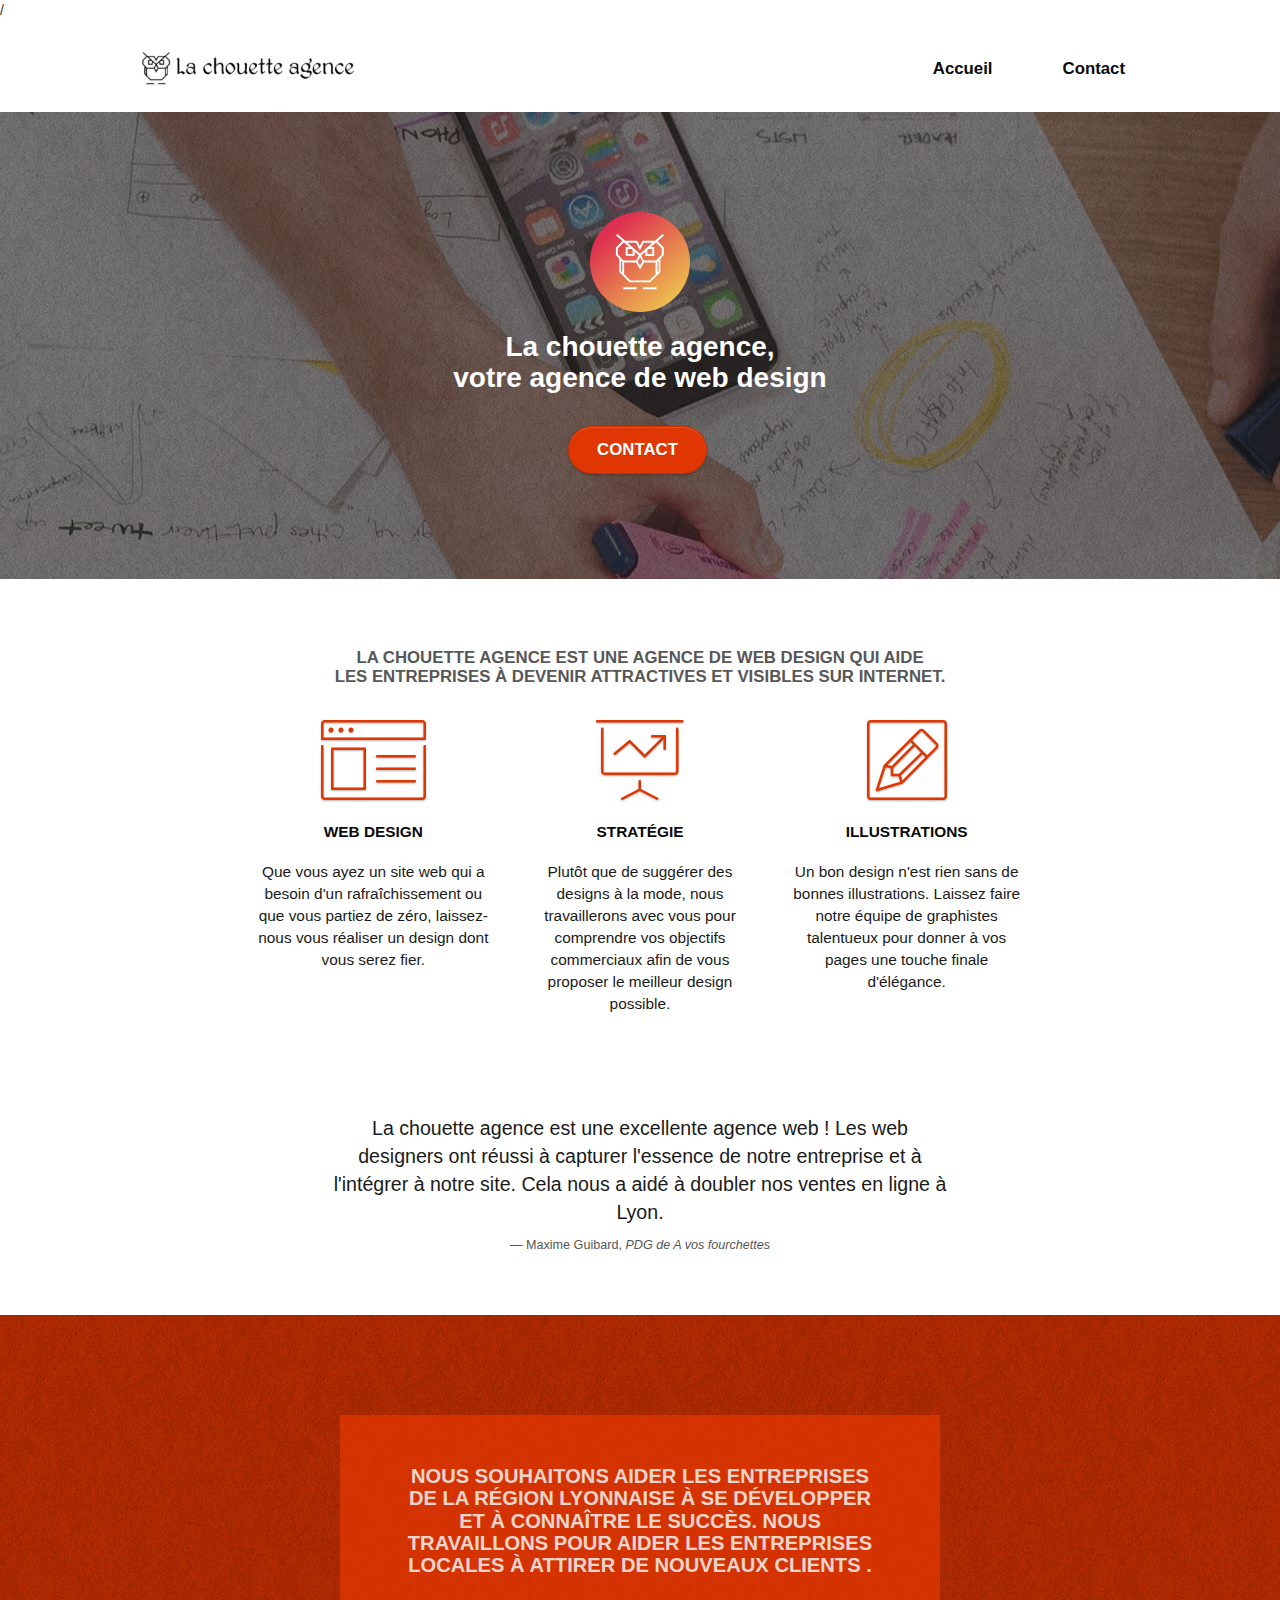
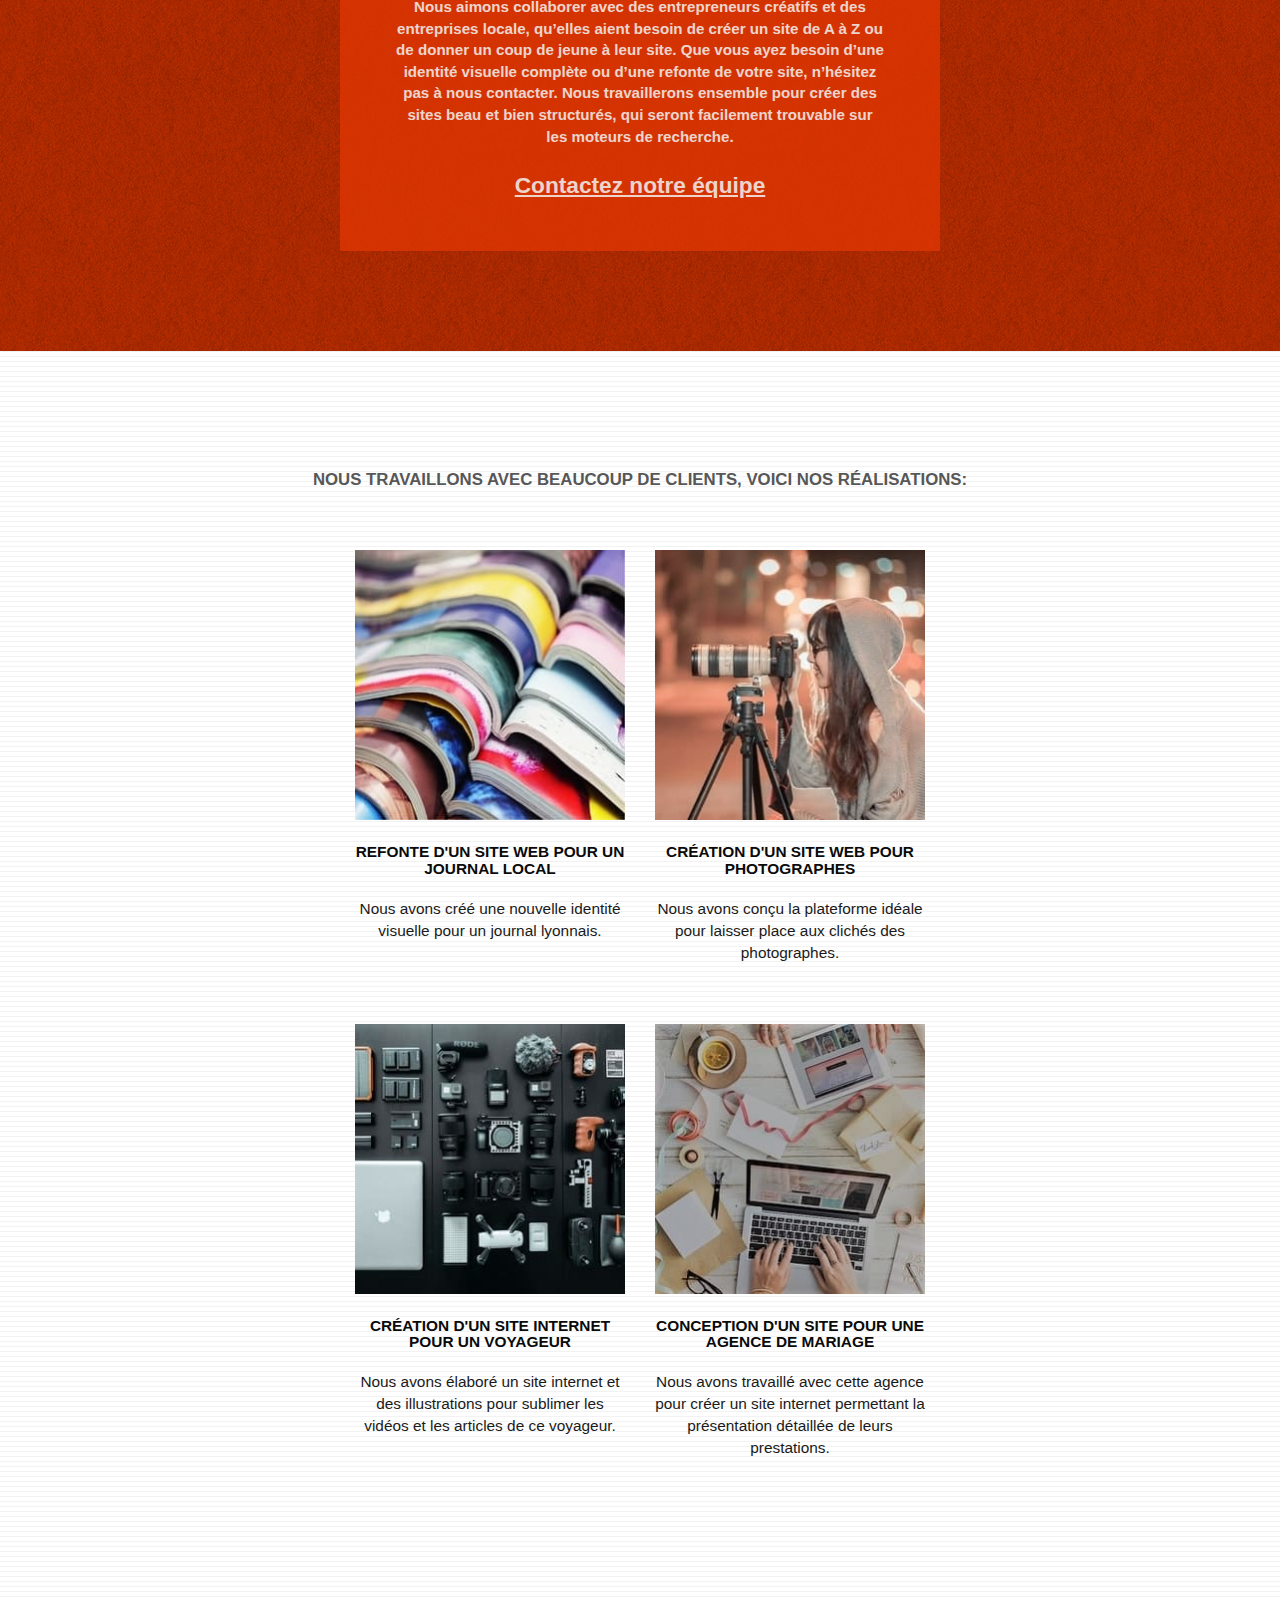
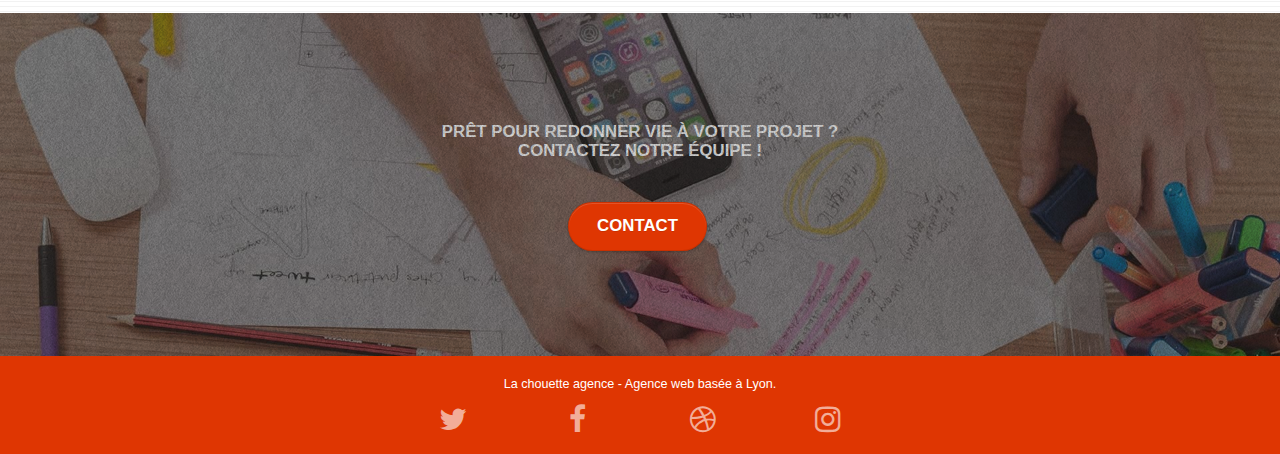
==== index.html @ e38c78f2 "modif libs js jquery + bootstrap" ====
<!doctype html>
<html lang="fr">

<head>
	<meta charset="utf-8">
	<meta name="description"
		content="La chouette agence est une grande agence de web design basée à Lyon qui aide les entreprises à devenir attractives et visibles sur Internet">
	<meta name="robots" content="index,follow">
	<meta name="viewport" content="width=device-width, initial-scale=1.0, viewport-fit=cover">
	<link rel="shortcut icon" type="image/png" href="favicon.jpg">

	<!--<link rel="stylesheet" href="https://cdnjs.cloudflare.com/ajax/libs/twitter-bootstrap/3.3.5/css/bootstrap.css" integrity="sha512-++bHK0UNrNHW3LVNLzgTm2G7uOH6Kd+Ved0sskOL0+TY7pr5AcWQgR19kdjAhyyiQRDjFwXubDGqTvjnS09HNA==" crossorigin="anonymous"/> -->
	<link rel="stylesheet" href="css/bootstrap.min.css">
	<link rel="stylesheet" type="text/css" href="style.css">
	<!--<link rel="preload" href="https://cdnjs.cloudflare.com/ajax/libs/font-awesome/4.7.0/css/font-awesome.min.css" integrity="sha512-SfTiTlX6kk+qitfevl/7LibUOeJWlt9rbyDn92a1DqWOw9vWG2MFoays0sgObmWazO5BQPiFucnnEAjpAB+/Sw==" crossorigin="anonymous" as="style" />-->
	<link rel="stylesheet" type="text/css" href="./css/font-awesome.css">
	<link rel="stylesheet" type="text/css" href="./css/et-line.mini.css">

	<script src="https://cdnjs.cloudflare.com/ajax/libs/jquery/3.5.0/jquery.min.js"
		integrity="sha512-k2WPPrSgRFI6cTaHHhJdc8kAXaRM4JBFEDo1pPGGlYiOyv4vnA0Pp0G5XMYYxgAPmtmv/IIaQA6n5fLAyJaFMA=="
		crossorigin="anonymous"></script>
	<!--<script src="https://cdnjs.cloudflare.com/ajax/libs/jquery/2.1.0/jquery.min.js" integrity="sha512-qp27nuUylUgwBZJHsmm3W7klwuM5gke4prTvPok3X5zi50y3Mo8cgpeXegWWrdfuXyF2UdLWK/WCb5Mv7CKHcA==" crossorigin="anonymous"></script> -->
	<script src="https://cdnjs.cloudflare.com/ajax/libs/twitter-bootstrap/4.4.1/js/bootstrap.min.js"
		integrity="sha512-jCaU0Dp3IbMDlZ6f6dSEQSnOrSsugG6F6YigRWnagi7HoOLshF1kwxLT4+xCZRgQsTNqpUKj6WmWOxsu9l3URA=="
		crossorigin="anonymous"></script>
	<!--<script src="https://cdnjs.cloudflare.com/ajax/libs/twitter-bootstrap/3.3.5/js/bootstrap.min.js" integrity="sha512-K1qjQ+NcF2TYO/eI3M6v8EiNYZfA95pQumfvcVrTHtwQVDG+aHRqLi/ETn2uB+1JqwYqVG3LIvdm9lj6imS/pQ==" crossorigin="anonymous"></script> -->
	<script src="./js/blocs.js"></script>
	<script src="./js/jquery.touchSwipe.js" defer></script>

	<title>La Chouette Agence | Agence de Webdesign Lyonnaise</title>

	<meta property="og:title" content="La Chouette Agence | Agence de Web Design Lyonnaise" />
	<meta property="og:description"
		content="La chouette agence est une grande agence de web design basée à Lyon qui aide les entreprises à devenir attractives et visibles sur Internet" />

	<meta name="twitter:card" content="summary" />
	<meta name="twitter:site" content="@la_chouette_agence" />
	<meta name="twitter:title" content="La Chouette Agence | Agence de Web Design Lyonnaise">/
	<meta property="twitter:description"
		content="La chouette agence est une grande agence de web design basée à Lyon qui aide les entreprises à devenir attractives et visibles sur Internet" />



	<!-- Analytics -->

	<!-- Analytics END -->

</head>

<body>
	<!-- Principal conteneur -->
	<div class="page-container">

		<!-- bloc-0 -->
		<header class="bloc bgc-white l-bloc " id="bloc-0">
			<div class="container bloc-sm">

				<nav class="navbar row">
					<div class="navbar-header">
						<a class="navbar-brand" href="index.html"><img src="img/la-chouette-agence.png"
								alt="logo noir et blanc de la chouette agence." height="40" /></a>
						<button id="nav-toggle" type="button" class="ui-navbar-toggle navbar-toggle"
							data-toggle="collapse" data-target=".navbar-1">
							<span class="sr-only">Toggle navigation</span><span class="icon-bar"></span><span
								class="icon-bar"></span><span class="icon-bar"></span>
						</button>
					</div>
					<div class="collapse navbar-collapse navbar-1 special-dropdown-nav">
						<ul class="site-navigation nav navbar-nav">
							<li>
								<a href="index.html">Accueil</a>
							</li>
							<li>
							</li>
							<li>
								<a href="contact.html">Contact</a>
							</li>
						</ul>
					</div>
				</nav>
			</div>
		</header>
		<!-- bloc-0 END -->

		<!-- bloc-1-presentation -->
		<main>
			<section>
				<div class="bloc bgc-dark-slate-blue bg-banniere d-bloc bg-t-edge bloc-bg-texture texture-paper b-parallax"
					id="bloc-1-hero">
					<div class="container bloc-lg">
						<div class="row tight-width-whitespace">
							<div class="col-sm-12">
								<img src="img/logo.svg" class="center-block image-resize-mode" width="100"
									alt="logo en couleur de la chouette agence. " />
								<h1 class="text-center hero-bloc-text tc-white ">
									La chouette agence, <br> votre agence de web design
								</h1>
								<div class="text-center">
									<a href="contact.html"
										class="btn btn-lg btn-clean btn-rd cta-hero btn-atomic-tangerine"
										id="cta-hero">Contact</a>
								</div>
							</div>
						</div>
					</div>
				</div>
			</section>
			<!-- bloc-1-presentation END -->

			<!-- bloc-2-services -->
			<section>
				<div class="bloc bgc-white l-bloc" id="bloc-2-services">
					<div class="container bloc-md">
						<div class="row">
							<div class="col-sm-12 text-center">
								<h2>La chouette agence est une agence de web design qui aide<br />les entreprises à
									devenir
									attractives et visibles sur Internet.</h2>
							</div>
						</div>
						<div class="row voffset-lg med-width-whitespace">
							<div class="col-sm-4">
								<div class="text-center">
									<span class="et-icon-browser sm-shadow icon-dark-slate-blue icons icon-lg"></span>
								</div>
								<h3 class="mg-md text-center">
									Web Design
								</h3>
								<p class="text-center ">
									Que vous ayez un site web qui a besoin d'un rafraîchissement ou que vous partiez de
									zéro, laissez-nous vous réaliser un design dont vous serez fier.
								</p>
							</div>
							<div class="col-sm-4">
								<div class="text-center">
									<span
										class="et-icon-presentation sm-shadow icon-dark-slate-blue icons icon-lg"></span>
								</div>
								<h3 class="mg-md text-center">
									Stratégie
								</h3>
								<p class="text-center ">
									Plutôt que de suggérer des designs à la mode, nous travaillerons avec vous pour
									comprendre
									vos objectifs commerciaux afin de vous proposer le meilleur design possible.
								</p>
							</div>
							<div class="col-sm-4">
								<div class="text-center">
									<span class="et-icon-edit sm-shadow icon-dark-slate-blue icons icon-lg"></span>
								</div>
								<h3 class="mg-md text-center">
									Illustrations
								</h3>
								<p class="text-center ">
									Un bon design n'est rien sans de bonnes illustrations. Laissez faire notre équipe de
									graphistes talentueux pour donner à vos pages une touche finale d'élégance.
								</p>
							</div>
						</div>
						<div class="row voffset-lg voffset">
							<div class="col-xs-12 col-md-8 col-md-offset-2 text-center">
								<blockquote>
									<p>La chouette agence est une excellente agence web ! Les web designers ont réussi à
										capturer l'essence de notre entreprise et à l'intégrer à notre site. Cela nous a
										aidé à doubler nos ventes en ligne à Lyon.</p>
									<footer>Maxime Guibard, <cite>PDG de A vos fourchettes</cite></footer>
								</blockquote>
							</div>
						</div>
					</div>
				</div>
			</section>
			<!-- bloc-2-services END -->

			<!-- bloc-3-what-i-do -->
			<section>
				<div class="bloc tc-white bgc-atomic-tangerine bg-presentation d-bloc bloc-bg-texture texture-paper b-parallax"
					id="bloc-3-what-i-do">
					<div class="container bloc-lg">
						<div class="row tight-width-whitespace black-background">
							<div class="col-sm-12">
								<h2 class="mg-md text-center tc-white">
									Nous souhaitons aider les entreprises de la région Lyonnaise à se développer et à
									connaître
									le succès. Nous travaillons pour aider les entreprises locales à attirer de nouveaux
									clients
									.<br>
								</h2>
								<p class="text-center white">
									Nous aimons collaborer avec des entrepreneurs créatifs et des entreprises locale,
									qu’elles
									aient besoin de créer un site de A à Z ou de donner un coup de jeune à leur site.
									Que
									vous
									ayez besoin d’une identité visuelle complète ou d’une refonte de votre site,
									n’hésitez
									pas à
									nous contacter. Nous travaillerons ensemble pour créer des sites beau et bien
									structurés,
									qui seront facilement trouvable sur les moteurs de recherche. <br><br><a
										class="ltc-white bold-link" href="contact.html">Contactez notre équipe</a><br>
								</p>
							</div>
						</div>
					</div>
				</div>
			</section>
			<!-- bloc-3-what-i-do END -->

			<!-- bloc-4-portfolio -->
			<section>
				<div class="bloc bgc-white bg-lines-h2-bg bg-repeat l-bloc" id="bloc-4-portfolio">
					<div class="container bloc-lg">
						<div class="row">
							<div class="col-sm-12 text-center">
								<h2>Nous travaillons avec beaucoup de clients, voici nos réalisations:</h2>
							</div>
						</div>
						<div class="row tight-width-whitespace portfolio-row">
							<div class="col-sm-6">
								<a href="#" data-lightbox="img/1-zoom.jpg" data-gallery-id="gallery-1"
									data-caption="Refonte d'un site web pour un journal local"
									data-frame="snapshot-lb"><img src="img/1-mini.jpg"
										alt="journaux en plusieurs couleurs."
										class="img-responsive portfolio-thumb" /></a>
								<h3 class="mg-md text-center">
									Refonte d'un site web pour un journal local
								</h3>
								<p class="text-center">
									Nous avons créé une nouvelle identité visuelle pour un journal lyonnais.
								</p>
							</div>
							<div class="col-sm-6">
								<a href="#" data-lightbox="img/2-zoom.jpg" data-gallery-id="gallery-1"
									data-caption="Création d'un site web pour photographes"
									data-frame="snapshot-lb"><img src="img/2-mini.jpg"
										class="img-responsive portfolio-thumb"
										alt="une photographe prenant une photo" /></a>
								<h3 class="mg-md text-center">
									Création d'un site web pour photographes
								</h3>
								<p class="text-center">
									Nous avons conçu la plateforme idéale pour laisser place aux clichés des
									photographes.
								</p>
							</div>
						</div>
						<div class="row tight-width-whitespace portfolio-row">
							<div class="col-sm-6">
								<a href="#" data-lightbox="img/3-zoom.jpg" data-gallery-id="gallery-1"
									data-caption="Création d'un site internet pour un voyageur"
									data-frame="snapshot-lb"><img src="img/3-mini.jpg"
										class="img-responsive portfolio-thumb"
										alt="appareils photo, ordinateur et drône d'un voyageur" /></a>
								<h3 class="mg-md text-center">
									Création d'un site internet pour un voyageur
								</h3>
								<p class="text-center">
									Nous avons élaboré un site internet et des illustrations pour sublimer les vidéos et
									les
									articles de ce voyageur.
								</p>
							</div>
							<div class="col-sm-6">
								<a href="#" data-lightbox="img/4-zoom.jpg" data-gallery-id="gallery-1"
									data-caption="Conception d'un site pour une agence de mariage"
									data-frame="snapshot-lb"><img src="img/4-mini.jpg"
										class="img-responsive portfolio-thumb"
										alt="materiel d'une agence de mariage" /></a>
								<h3 class="mg-md text-center">
									Conception d'un site pour une agence de mariage
								</h3>
								<p class="text-center">
									Nous avons travaillé avec cette agence pour créer un site internet permettant la
									présentation détaillée de leurs prestations.
								</p>
							</div>
						</div>
					</div>
				</div>
			</section>
			<!-- bloc-4-portfolio END -->

			<!-- bloc-5-cta -->
			<section>
				<div class="bloc bgc-dark-slate-blue bg-banniere d-bloc bloc-bg-texture texture-paper" id="bloc-5-cta">
					<div class="container bloc-lg">
						<div class="row">
							<h2 class="mg-md text-center tc-white">
								Prêt pour redonner vie à votre projet ?<br>Contactez notre équipe !
							</h2>
							<div class="col-sm-12 text-center">
								<a href="contact.html"
									class="btn btn-atomic-tangerine btn-clean btn-rd btn-lg cta-hero">Contact</a>
							</div>
						</div>
					</div>
				</div>
			</section>
		</main>
		<!-- bloc-5-cta END -->

		<!-- Footer - bloc-8 -->
		<footer>
			<div class="bloc bgc-atomic-tangerine d-bloc" id="bloc-8">
				<div class="container bloc-sm">
					<div class="row">
						<div class="col-sm-12">
							<p class="text-center white">
								La chouette agence - Agence web basée à Lyon.
							</p>
							<div class="row row-no-gutters social">
								<div class="col-sm-3">
									<div class="text-center">

										<a class="social" href="https://twitter.com" title="lien twitter"
											aria-label="lien twitter">
											<span class="fa fa-twitter icon-md"></span></a>
									</div>
								</div>
								<div class="col-sm-3">
									<div class="text-center">
										<a class="social" href="https://www.facebook.com" title="lien facebook"
											aria-label="lien facebook">
											<span class="fa fa-facebook icon-md"></span></a>
									</div>
								</div>
								<div class="col-sm-3">
									<div class="text-center">
										<a class="social" href="https://dribbble.com" title="lien dribbble"
											aria-label="lien dribbble">
											<span class="fa fa-dribbble icon-md"></span></a>
									</div>
								</div>
								<div class="col-sm-3">
									<div class="text-center">
										<a class="social" href="https://www.instagram.com" title="lien instagram"
											aria-label="lien instagram">
											<span class="fa fa-instagram icon-md"></span></a>
									</div>
								</div>
		</footer>
	</div>
	<!-- Principal conteneur END -->


</body>

</html>
---- style.css ----
body {
    margin: 0;
    padding: 0;
    background: #FFF;
    overflow-x: hidden;
    -webkit-font-smoothing: antialiased;
    -moz-osx-font-smoothing: grayscale;
}

a,
button {
    transition: all .3s ease-in-out;
    outline: none!important;
}

a:hover {
    text-decoration: none;
    cursor: pointer;
}

#page-loading-blocs-notifaction {
    position: fixed;
    top: 0;
    bottom: 0;
    width: 100%;
    z-index: 100000;
    background: #FFFFFF url("img/pageload-spinner.gif") no-repeat center center;
}

.bloc {
    width: 100%;
    clear: both;
    background: 50% 50% no-repeat;
    padding: 0 50px;
    -webkit-background-size: cover;
    -moz-background-size: cover;
    -o-background-size: cover;
    background-size: cover;
    position: relative;
}

.bloc .container {
    padding-left: 0;
    padding-right: 0;
}

.bloc-lg {
    padding: 100px 50px;
}

.bloc-md {
    padding: 50px;
}

.bloc-sm {
    padding: 20px 50px;
}

.bg-center,
.bg-l-edge,
.bg-r-edge,
.bg-t-edge,
.bg-b-edge,
.bg-tl-edge,
.bg-bl-edge,
.bg-tr-edge,
.bg-br-edge,
.bg-repeat {
    -webkit-background-size: auto!important;
    -moz-background-size: auto!important;
    -o-background-size: auto!important;
    background-size: auto!important;
}

.bg-repeat {
    background: repeat;
}

.bg-t-edge {
    background: top no-repeat;
}

.bloc-bg-texture::before {
    content: "";
    background-size: 2px 2px;
    position: absolute;
    top: 0;
    bottom: 0;
    left: 0;
    right: 0;
}

.texture-paper::before {
    background: url("img/texture-paper.png");
    background-size: 280px 280px;
}

.b-parallax {
    background-attachment: fixed;
}

.d-bloc {
    color: rgba(255, 255, 255, .7);
}

.d-bloc button:hover {
    color: rgba(255, 255, 255, .9);
}

.d-bloc .icon-round,
.d-bloc .icon-square,
.d-bloc .icon-rounded,
.d-bloc .icon-semi-rounded-a,
.d-bloc .icon-semi-rounded-b {
    border-color: rgba(255, 255, 255, .9);
}

.d-bloc .divider-h span {
    border-color: rgba(255, 255, 255, .2);
}

.d-bloc .a-btn,
.d-bloc .navbar a,
.d-bloc .navbar-brand,
.d-bloc a .icon-sm,
.d-bloc a .icon-md,
.d-bloc a .icon-lg,
.d-bloc a .icon-xl,
.d-bloc h1 a,
.d-bloc h2 a,
.d-bloc h3 a,
.d-bloc h4 a,
.d-bloc h5 a,
.d-bloc h6 a,
.d-bloc p a {
    color: rgba(255, 255, 255, .6);
}

.d-bloc .a-btn:hover,
.d-bloc .navbar a:hover,
.d-bloc .navbar-brand:hover,
.d-bloc a:hover .icon-sm,
.d-bloc a:hover .icon-md,
.d-bloc a:hover .icon-lg,
.d-bloc a:hover .icon-xl,
.d-bloc h1 a:hover,
.d-bloc h2 a:hover,
.d-bloc h3 a:hover,
.d-bloc h4 a:hover,
.d-bloc h5 a:hover,
.d-bloc h6 a:hover,
.d-bloc p a:hover {
    color: rgba(255, 255, 255, 1);
}

.d-bloc .navbar-toggle .icon-bar {
    background: rgba(255, 255, 255, 1);
}

.d-bloc .btn-wire,
.d-bloc .btn-wire:hover {
    color: rgba(255, 255, 255, 1);
    border-color: rgba(255, 255, 255, 1);
}

.d-bloc .panel {
    color: rgba(0, 0, 0, .5);
}

.d-bloc .panel button:hover {
    color: rgba(0, 0, 0, .7);
}

.d-bloc .panel icon {
    border-color: rgba(0, 0, 0, .7);
}

.d-bloc .panel .divider-h span {
    border-color: rgba(0, 0, 0, .1);
}

.d-bloc .panel .a-btn {
    color: rgba(0, 0, 0, .6);
}

.d-bloc .panel .a-btn:hover {
    color: rgba(0, 0, 0, 1);
}

.d-bloc .panel .btn-wire,
.d-bloc .panel .btn-wire:hover {
    color: rgba(0, 0, 0, .7);
    border-color: rgba(0, 0, 0, .3);
}

.d-bloc .panel,
.l-bloc {
    color: rgba(0, 0, 0, .5);
}

.d-bloc .panel button:hover,
.l-bloc button:hover {
    color: rgba(0, 0, 0, .7);
}

.l-bloc .icon-round,
.l-bloc .icon-square,
.l-bloc .icon-rounded,
.l-bloc .icon-semi-rounded-a,
.l-bloc .icon-semi-rounded-b {
    border-color: rgba(0, 0, 0, .7);
}

.d-bloc .panel .divider-h span,
.l-bloc .divider-h span {
    border-color: rgba(0, 0, 0, .1);
}

.d-bloc .panel .a-btn,
.l-bloc .a-btn,
.l-bloc .navbar a,
.l-bloc .navbar-brand,
.l-bloc a .icon-sm,
.l-bloc a .icon-md,
.l-bloc a .icon-lg,
.l-bloc a .icon-xl,
.l-bloc h1 a,
.l-bloc h2 a,
.l-bloc h3 a,
.l-bloc h4 a,
.l-bloc h5 a,
.l-bloc h6 a,
.l-bloc p a {
    color: rgba(0, 0, 0, .6);
}

.d-bloc .panel .a-btn:hover,
.l-bloc .a-btn:hover,
.l-bloc .navbar a:hover,
.l-bloc .navbar-brand:hover,
.l-bloc a:hover .icon-sm,
.l-bloc a:hover .icon-md,
.l-bloc a:hover .icon-lg,
.l-bloc a:hover .icon-xl,
.l-bloc h1 a:hover,
.l-bloc h2 a:hover,
.l-bloc h3 a:hover,
.l-bloc h4 a:hover,
.l-bloc h5 a:hover,
.l-bloc h6 a:hover,
.l-bloc p a:hover {
    color: rgba(0, 0, 0, 1);
}

.l-bloc .navbar-toggle .icon-bar {
    color: rgba(0, 0, 0, .6);
}

.d-bloc .panel .btn-wire,
.d-bloc .panel .btn-wire:hover,
.l-bloc .btn-wire,
.l-bloc .btn-wire:hover {
    color: rgba(0, 0, 0, .7);
    border-color: rgba(0, 0, 0, .3);
}

.voffset {
    margin-top: 30px;
}

.voffset-lg {
    margin-top: 80px;
}

.row-no-gutters {
    margin-right: 0;
    margin-left: 0;
}

.row.row-no-gutters > [class^="col-"],
.row.row-no-gutters > [class*=" col-"] {
    padding-right: 0;
    padding-left: 0;
}

#bloc-1-hero h1 {
    font-size: 2em;
}

.navbar {
    margin-bottom: 0;
    z-index: 1;
}

.navbar-brand {
    height: auto;
    padding: 3px 15px;
    font-size: 25px;
    font-weight: normal;
    font-weight: 600;
    line-height: 44px;
}

.navbar-brand img {
    max-height: 200px;
    margin: 0 5px 0 0;
    display: inline;
}

.navbar-brand img[src$=svg] {
    min-width: 100px;
}

.nav-center .navbar-brand img {
    margin: 0;
}

.navbar .nav {
    padding-top: 2px;
    margin-right: -16px;
    float: right;
    z-index: 1;
}

.nav > li {
    float: left;
    margin-top: 4px;
    font-size: 1.2em;
    padding: 10px;
    list-style: none;
}

.navbar-nav .open .dropdown-menu > li > a {
    text-align: inherit;
}

.nav > li a:hover,
.nav > li a:focus {
    /*background: transparent;*/
    background-color: #DF3602;
}

.navbar-toggle {
    margin: 10px 10px 0 0;
    border: 0px;
}

.navbar-toggle:hover {
    background: transparent!important;
}

.navbar-toggle .icon-bar {
    background-color: rgba(0, 0, 0, .5);
    width: 26px;
}

.nav-invert .navbar .nav {
    float: left;
}

.nav-invert .navbar-header,
.nav-invert .navbar-brand {
    float: right;
    position: relative;
    z-index: 2;
}

blockquote {
    width: 100%;
    margin: auto;
    text-align: center;
    padding: 10px 20px;
    font-size: 1em;
    border: none;
}

blockquote p {
    font-size: 1.4em;
}

blockquote footer{
    color: #575757;
    font-size: 0.9em;
}

@media (min-width: 768px) {
    .site-navigation {
        position: absolute;
        top: 50%;
        right: 20px;
        transform: translate(0, -50%);
        -webkit-transform: translateY(-50%);
    }
    .nav > li .dropdown-menu a,
    .nav > li .dropdown-menu a:hover {
        color: #484848;
    }
    .nav-invert .site-navigation {
        left: 0;
        right: 0;
    }
    .nav-center {
        text-align: center;
    }
    .nav-center .navbar-header {
        width: 100%;
    }
    .nav-center .navbar-header,
    .nav-center .navbar-brand,
    .nav-center .nav > li {
        float: none;
        display: inline-block;
    }
    .nav-center .site-navigation {
        position: relative;
        width: 100%;
        right: 0;
        margin-right: 0px;
        margin-top: 20px;
    }
    .nav-center.mini-nav .navbar-toggle {
        float: none;
        margin: 10px auto 0;
    }
}

.nav > li > .dropdown a {
    background: none!important;
    display: block;
    padding: 14px 15px;
}

nav .caret {
    margin: 0 5px;
}

.dropdown-menu .dropdown-menu {
    top: -8px;
    left: 100%;
}

.dropdown-menu .dropmenu-flow-right {
    top: 100%;
    left: 0;
    margin-left: -1px;
    border-top-left-radius: 0;
    border-top-right-radius: 0;
}

.dropdown-menu .dropdown span {
    border: 4px solid black;
    border-top-color: transparent;
    border-right-color: transparent;
    border-bottom-color: transparent;
    margin: 6px -5px 0 0!important;
    float: right;
}

.mg-md {
    margin-top: 10px;
    margin-bottom: 20px;
}

.mg-lg {
    margin-top: 10px;
    margin-bottom: 40px;
}

.btn {
    margin: 0 5px 5px 0;
}

.btn.pull-right {
    margin: 0 0 5px 5px;
}

.btn-d,
.btn-d:hover,
.btn-d:focus {
    color: #FFF;
    background: rgba(0, 0, 0, .3);
}

button {
    outline: none!important;
}

.btn-rd {
    border-radius: 40px;
}

.btn-clean {
    border: 1px solid rgba(0, 0, 0, .08);
    border-bottom-color: rgba(0, 0, 0, .1);
    text-shadow: 0 1px 0 rgba(0, 0, 1, .1);
    box-shadow: 0 1px 3px rgba(0, 0, 1, .25), inset 0 1px 0 0 rgba(255, 255, 255, .15);
}

.icon-md {
    font-size: 30px!important;
}

.icon-lg {
    font-size: 80px!important;
}

.sm-shadow {
    text-shadow: 0 1px 2px rgba(0, 0, 0, .3);
}

.panel-sq,
.panel-sq .panel-heading,
.panel-sq .panel-footer {
    border-radius: 0;
}

.panel-rd {
    border-radius: 30px;
}

.panel-rd .panel-heading {
    border-radius: 29px 29px 0 0;
}

.panel-rd .panel-footer {
    border-radius: 0 0 29px 29px;
}

.form-control {
    border-color: rgba(0, 0, 0, .1);
    box-shadow: none;
}

.scrollToTop {
    width: 40px;
    height: 40px;
    position: fixed;
    bottom: 20px;
    right: 20px;
    opacity: 0;
    z-index: 500;
    transition: all .3s ease-in-out;
}

.scrollToTop span {
    margin-top: 6px;
}

.showScrollTop {
    font-size: 14px;
    opacity: 1;
}

a[data-lightbox] {
    position: relative;
    display: block;
    text-align: center;
}

a[data-lightbox]:hover::before {
    content: "+";
    font-family: "HelveticaNeue-Light", "Helvetica Neue Light", "Helvetica Neue", Helvetica, Arial;
    font-size: 32px;
    width: 50px;
    height: 50px;
    margin-left: -25px;
    border-radius: 50%;
    background: rgba(0, 0, 0, .6);
    color: #FFF;
    font-weight: 100;
    z-index: 1;
    position: absolute;
    top: 50%;
    transform: translateY(-50%);
    -webkit-transform: translateY(-50%);
}

a[data-lightbox]:hover img {
    opacity: 0.6;
    -webkit-animation-fill-mode: none;
    animation-fill-mode: none;
}

#lightbox-modal {
    display: flex;
    align-items: center;
}

#lightbox-modal .modal-dialog {
    width: 90%;
    max-width: 900px;
    margin: 0 auto 0;
}

#lightbox-modal .modal-dialog img {
    max-height: 90vh;
    margin: 0 auto;
}

.lightbox-caption {
    padding: 20px;
    color: #FFF;
    background: rgba(0, 0, 0, .5);
    position: absolute;
    left: 15px;
    right: 15px;
    bottom: 5px;
}

.close-lightbox {
    color: #FFF;
    font-size: 30px;
    position: absolute;
    top: 20px;
    right: 20px;
    z-index: 20;
    background: rgba(0, 0, 0, .5);
    border: none;
    line-height: 30px;
    padding: 0 9px 5px;
    opacity: 0.3;
}

.close-lightbox:hover,
.next-lightbox:hover,
.prev-lightbox:hover {
    opacity: 1.0;
    color: #FFF;
}

.next-lightbox,
.prev-lightbox {
    font-size: 20px;
    color: rgba(255, 255, 255, .9);
    background: rgba(0, 0, 0, .5);
    transition: all .2s ease-in-out;
    position: absolute;
    top: 45%;
    z-index: 1;
    opacity: 0.4;
}

.next-lightbox {
    padding: 6px 8px 1px 13px;
    right: 25px;
}

.prev-lightbox {
    padding: 6px 13px 1px 10px;
    left: 25px;
}

.snapshot-lb .modal-body {
    padding-bottom: 45px;
}

.snapshot-lb .lightbox-caption {
    padding: 0;
    color: rgba(0, 0, 0, .5);
    background: none;
}

h1,
h2,
h3,
h4,
h5,
h6,
label,
.btn,
a {
    font-family: "helvetica";
    font-weight: 700;
    color: #0a0a0a!important;
}

h3 {
    font-size: 1.1em;
    text-transform: uppercase;
}

.container {
    max-width: 1000px;
}

.hero-bloc-text {
    font-size: 38px;
}

.hero-bloc-text-sub {
    font-size: 36px;
}

.statement-bloc-text {
    line-height: 26px;
    font-style: italic;
    font-size: 20px;
    text-align: center;
    font-weight: lighter;
    max-width: 520px;
    margin: auto auto auto auto;
}

p {
    font-size: 1.1em;
    color: #1a1a1a!important;
}

p.adresse {
    font-size: 1.3em;
    border: 2px solid #DF3602;
    text-align: center;
    box-shadow: 5px 5px 5px #DF3602;
    margin-top: 25px;
}

.tight-width-whitespace {
    max-width: 600px;
    margin: auto auto auto auto;
}

.h1 {
    font-size: 20px;
    font-family: "Open Sans";
    color: #ffffff !important;
    font-size: 2.5em;
    font-weight: 700;
}

.cta-hero {
    margin-top: 22px;
    color: #FFFFFF!important;
    text-transform: uppercase;
    padding: 12px 28px 12px 28px;
    font-size: 1.2em;
    font-weight: 700;
}

.social {
    display: flex;
    max-width: 50%;
    margin: auto;
    justify-content: space-evenly;
}

h2 {
    font-size: 1.2em;
    text-transform: uppercase;
    font-weight: 700;
    color: #575757!important;
}

.med-width-whitespace {
    max-width: 800px;
    margin: auto auto auto auto;
    box-shadow: 0px 0px 0px #000000;
}

h1 {
    color: #333333!important;
}

h4 {
    color: #333333!important;
}

.icons {
    margin-bottom: 14px;
    margin-top: 24px;
}

.white {
    color: #ffffff!important;
    font-size: 0.9em;
}

.portfolio-thumb {
    margin-bottom: 24px;
}

.portfolio-row {
    margin-bottom: 44px;
    margin-top: 50px;
}

.avatar {
    box-shadow: 0px 4px 9px rgba(0, 0, 0, 0.3);
}

.black-background {
    background-color:/* rgb(47, 38, 26, 0.5)*/ #DF3602;
    opacity: 0.8;
    padding: 40px 40px 40px 40px;
}

.bold-link {
    font-weight: 900;
    font-size: 1.5em;
    text-decoration: underline!important;
}

.bgc-white {
    background-color: #FFFFFF;
}

.bgc-dark-slate-blue {
    background-color: #364577;
}

.bgc-atomic-tangerine {
    background-color: #DF3602;
}

.tc-white{
    color: #ffffff !important;
    font-size: 1.2em;
    font-weight: 700;
}

h1.text-center.hero-bloc-text.tc-white {
    font-size: 2.5em;
}

.btn-atomic-tangerine {
    background: #DF3602;
    color: #ffffff!important;
}

.btn-atomic-tangerine:hover {
    background: #c27956!important;
    color: #FFFFFF!important;
}

.ltc-white {
    color: #FFFFFF!important;
}

.ltc-white:hover {
    color: #cccccc!important;
}

.ltc-atomic-tangerine {
    color: #F3976C!important;
}

.ltc-atomic-tangerine:hover {
    color: #c27956!important;
}

.icon-dark-slate-blue {
    color: #DF3602!important;
    border-color: #DF3602!important;
}

.bg-dots-bg {
    background-image: url("img/dots-bg.png");
}

.bg-lines-h2-bg {
    background-image: url("img/lines-h2-bg.png");
}

.bg-banniere {
    background-image: url("img/la-chouette-agence-banniere.jpg");
}

.bg-presentation {
    background-image: url("img/img-presentation.jpg");
}

@media (max-width: 1024px) {
    .bloc {
        padding-left: 20px;
        padding-right: 20px;
    }
    .bloc.full-width-bloc,
    .bloc-tile-2.full-width-bloc .container,
    .bloc-tile-3.full-width-bloc .container,
    .bloc-tile-4.full-width-bloc .container {
        padding-left: 0;
        padding-right: 0;
    }
}

@media (max-width: 992px) and (min-width: 768px) {
    .navbar .nav {
        max-width: 80%
    }
    .nav-center.navbar .nav {
        max-width: 100%
    }
}

@media only screen and (min-device-width: 768px) and (max-device-width: 1024px) and (orientation: landscape) {
    .b-parallax {
        background-attachment: scroll;
    }
}

@media only screen and (min-device-width: 1024px) and (max-device-width: 1366px) and (-webkit-min-device-pixel-ratio: 1.5) {
    .b-parallax {
        background-attachment: scroll;
    }
}

@media (max-width: 991px) {
    .container {
        width: 100%;
    }
    .b-parallax {
        background-attachment: scroll;
    }
    .page-container,
    #hero-bloc {
        overflow-x: hidden;
        position: relative;
    }
    .bloc {
        padding-left: constant(safe-area-inset-left);
        padding-right: constant(safe-area-inset-right);
    }
    .bloc-group,
    .bloc-group .bloc {
        display: block;
        width: 100%;
    }
    .bloc-fill-screen .fill-bloc-top-edge,
    .bloc-fill-screen .fill-bloc-bottom-edge {
        padding: 0 20px;
        padding-left: constant(safe-area-inset-left);
        padding-right: constant(safe-area-inset-right);
    }
}

@media (max-width: 767px) {
    .page-container {
        overflow-x: hidden;
        position: relative;
    }
    h1,
    h2,
    h3,
    h4,
    h5,
    h6,
    p,
    #disqus_thread {
        padding-left: 10px!important;
        padding-right: 10px!important;
    }
    .b-parallax {
        background-attachment: scroll;
    }
    .navbar .nav {
        padding-top: 0;
        border-top: 1px solid rgba(0, 0, 0, .2);
        float: none!important;
    }
    .navbar.row {
        margin-left: 0;
        margin-right: 0;
    }
    .site-navigation {
        position: inherit;
        transform: none;
        -webkit-transform: none;
        -ms-transform: none;
    }
    .nav > li {
        margin-top: 0;
        border-bottom: 1px solid rgba(0, 0, 0, .1);
        background: rgba(0, 0, 0, .05);
        text-align: left;
        padding-left: 15px;
        width: 100%;
    }
    .nav > li:hover {
        background: rgba(0, 0, 0, .08);
    }
    .dropdown .dropdown a .caret {
        float: none;
        margin: 5px 0 0 10px!important;
        border: 4px solid black;
        border-bottom-color: transparent;
        border-right-color: transparent;
        border-left-color: transparent;
    }
    #hero-bloc .navbar .nav {
        background: rgba(0, 0, 0, .8);
    }
    #hero-bloc .navbar .nav a {
        color: rgba(255, 255, 255, .6);
    }
    .hero {
        padding: 50px 0;
    }
    .hero-nav {
        left: -1px;
        right: -1px;
    }
    .navbar-collapse {
        padding: 0;
        overflow-x: hidden;
        -webkit-box-shadow: none;
        box-shadow: none;
    }
    .navbar-brand img {
        max-height: 40px;
        width: auto;
    }
    .nav-invert .navbar-header {
        float: none;
        width: 100%;
    }
    .nav-invert .navbar-toggle {
        float: left;
        margin-left: 10px;
    }
    .bloc {
        padding-left: 0;
        padding-right: 0;
    }
    .bloc-xxl,
    .bloc-xl,
    .bloc-lg {
        padding: 40px 0;
    }
    .bloc-sm,
    .bloc-md {
        padding-left: 0;
        padding-right: 0;
    }
    .bloc-tile-2 .container,
    .bloc-tile-3 .container,
    .bloc-tile-4 .container,
    .bloc-fill-screen .fill-bloc-top-edge,
    .bloc-fill-screen .fill-bloc-bottom-edge {
        padding-left: 0;
        padding-right: 0;
    }
    .a-block {
        padding: 0 10px;
    }
    .btn-dwn {
        display: none;
    }
    .voffset {
        margin-top: 5px;
    }
    .voffset-md {
        margin-top: 20px;
    }
    .voffset-lg {
        margin-top: 30px;
    }
    form {
        padding: 5px;
    }
    .close-lightbox {
        display: inline-block;
    }
    .blocsapp-device-iphone5 {
        background-size: 216px 425px;
        padding-top: 60px;
        width: 216px;
        height: 425px;
    }
    .blocsapp-device-iphone5 img {
        width: 180px;
        height: 320px;
    }
}

@media (max-width: 400px) {
    .bloc {
        padding-left: 0;
        padding-right: 0;
    }
}

@media (max-width: 767px) {
    .bloc-mob-center-text {
        text-align: center;
    }
}
---- css/et-line.mini.css ----
@font-face{font-family:et-line;src:url(../fonts/et-line.eot);src:url(../fonts/et-line.eot?#iefix) format('embedded-opentype'),url(../fonts/et-line.woff) format('woff'),url(../fonts/et-line.ttf) format('truetype'),url(../fonts/et-line.svg#et-line) format('svg');font-weight:400;font-style:normal}.et-icon-adjustments,.et-icon-alarmclock,.et-icon-anchor,.et-icon-aperture,.et-icon-attachment,.et-icon-bargraph,.et-icon-basket,.et-icon-beaker,.et-icon-bike,.et-icon-book-open,.et-icon-briefcase,.et-icon-browser,.et-icon-calendar,.et-icon-camera,.et-icon-caution,.et-icon-chat,.et-icon-circle-compass,.et-icon-clipboard,.et-icon-clock,.et-icon-cloud,.et-icon-compass,.et-icon-desktop,.et-icon-dial,.et-icon-document,.et-icon-documents,.et-icon-download,.et-icon-dribbble,.et-icon-edit,.et-icon-envelope,.et-icon-expand,.et-icon-facebook,.et-icon-flag,.et-icon-focus,.et-icon-gears,.et-icon-genius,.et-icon-gift,.et-icon-global,.et-icon-globe,.et-icon-googleplus,.et-icon-grid,.et-icon-happy,.et-icon-hazardous,.et-icon-heart,.et-icon-hotairballoon,.et-icon-hourglass,.et-icon-key,.et-icon-laptop,.et-icon-layers,.et-icon-lifesaver,.et-icon-lightbulb,.et-icon-linegraph,.et-icon-linkedin,.et-icon-lock,.et-icon-magnifying-glass,.et-icon-map,.et-icon-map-pin,.et-icon-megaphone,.et-icon-mic,.et-icon-mobile,.et-icon-newspaper,.et-icon-notebook,.et-icon-paintbrush,.et-icon-paperclip,.et-icon-pencil,.et-icon-phone,.et-icon-picture,.et-icon-pictures,.et-icon-piechart,.et-icon-presentation,.et-icon-pricetags,.et-icon-printer,.et-icon-profile-female,.et-icon-profile-male,.et-icon-puzzle,.et-icon-quote,.et-icon-recycle,.et-icon-refresh,.et-icon-ribbon,.et-icon-rss,.et-icon-sad,.et-icon-scissors,.et-icon-scope,.et-icon-search,.et-icon-shield,.et-icon-speedometer,.et-icon-strategy,.et-icon-streetsign,.et-icon-tablet,.et-icon-target,.et-icon-telescope,.et-icon-toolbox,.et-icon-tools,.et-icon-tools-2,.et-icon-trophy,.et-icon-tumblr,.et-icon-twitter,.et-icon-upload,.et-icon-video,.et-icon-wallet,.et-icon-wine{font-family:et-line;speak:none;font-style:normal;font-weight:400;font-variant:normal;text-transform:none;line-height:1;-webkit-font-smoothing:antialiased;-moz-osx-font-smoothing:grayscale;display:inline-block}.et-icon-mobile:before{content:"\e000"}.et-icon-laptop:before{content:"\e001"}.et-icon-desktop:before{content:"\e002"}.et-icon-tablet:before{content:"\e003"}.et-icon-phone:before{content:"\e004"}.et-icon-document:before{content:"\e005"}.et-icon-documents:before{content:"\e006"}.et-icon-search:before{content:"\e007"}.et-icon-clipboard:before{content:"\e008"}.et-icon-newspaper:before{content:"\e009"}.et-icon-notebook:before{content:"\e00a"}.et-icon-book-open:before{content:"\e00b"}.et-icon-browser:before{content:"\e00c"}.et-icon-calendar:before{content:"\e00d"}.et-icon-presentation:before{content:"\e00e"}.et-icon-picture:before{content:"\e00f"}.et-icon-pictures:before{content:"\e010"}.et-icon-video:before{content:"\e011"}.et-icon-camera:before{content:"\e012"}.et-icon-printer:before{content:"\e013"}.et-icon-toolbox:before{content:"\e014"}.et-icon-briefcase:before{content:"\e015"}.et-icon-wallet:before{content:"\e016"}.et-icon-gift:before{content:"\e017"}.et-icon-bargraph:before{content:"\e018"}.et-icon-grid:before{content:"\e019"}.et-icon-expand:before{content:"\e01a"}.et-icon-focus:before{content:"\e01b"}.et-icon-edit:before{content:"\e01c"}.et-icon-adjustments:before{content:"\e01d"}.et-icon-ribbon:before{content:"\e01e"}.et-icon-hourglass:before{content:"\e01f"}.et-icon-lock:before{content:"\e020"}.et-icon-megaphone:before{content:"\e021"}.et-icon-shield:before{content:"\e022"}.et-icon-trophy:before{content:"\e023"}.et-icon-flag:before{content:"\e024"}.et-icon-map:before{content:"\e025"}.et-icon-puzzle:before{content:"\e026"}.et-icon-basket:before{content:"\e027"}.et-icon-envelope:before{content:"\e028"}.et-icon-streetsign:before{content:"\e029"}.et-icon-telescope:before{content:"\e02a"}.et-icon-gears:before{content:"\e02b"}.et-icon-key:before{content:"\e02c"}.et-icon-paperclip:before{content:"\e02d"}.et-icon-attachment:before{content:"\e02e"}.et-icon-pricetags:before{content:"\e02f"}.et-icon-lightbulb:before{content:"\e030"}.et-icon-layers:before{content:"\e031"}.et-icon-pencil:before{content:"\e032"}.et-icon-tools:before{content:"\e033"}.et-icon-tools-2:before{content:"\e034"}.et-icon-scissors:before{content:"\e035"}.et-icon-paintbrush:before{content:"\e036"}.et-icon-magnifying-glass:before{content:"\e037"}.et-icon-circle-compass:before{content:"\e038"}.et-icon-linegraph:before{content:"\e039"}.et-icon-mic:before{content:"\e03a"}.et-icon-strategy:before{content:"\e03b"}.et-icon-beaker:before{content:"\e03c"}.et-icon-caution:before{content:"\e03d"}.et-icon-recycle:before{content:"\e03e"}.et-icon-anchor:before{content:"\e03f"}.et-icon-profile-male:before{content:"\e040"}.et-icon-profile-female:before{content:"\e041"}.et-icon-bike:before{content:"\e042"}.et-icon-wine:before{content:"\e043"}.et-icon-hotairballoon:before{content:"\e044"}.et-icon-globe:before{content:"\e045"}.et-icon-genius:before{content:"\e046"}.et-icon-map-pin:before{content:"\e047"}.et-icon-dial:before{content:"\e048"}.et-icon-chat:before{content:"\e049"}.et-icon-heart:before{content:"\e04a"}.et-icon-cloud:before{content:"\e04b"}.et-icon-upload:before{content:"\e04c"}.et-icon-download:before{content:"\e04d"}.et-icon-target:before{content:"\e04e"}.et-icon-hazardous:before{content:"\e04f"}.et-icon-piechart:before{content:"\e050"}.et-icon-speedometer:before{content:"\e051"}.et-icon-global:before{content:"\e052"}.et-icon-compass:before{content:"\e053"}.et-icon-lifesaver:before{content:"\e054"}.et-icon-clock:before{content:"\e055"}.et-icon-aperture:before{content:"\e056"}.et-icon-quote:before{content:"\e057"}.et-icon-scope:before{content:"\e058"}.et-icon-alarmclock:before{content:"\e059"}.et-icon-refresh:before{content:"\e05a"}.et-icon-happy:before{content:"\e05b"}.et-icon-sad:before{content:"\e05c"}.et-icon-facebook:before{content:"\e05d"}.et-icon-twitter:before{content:"\e05e"}.et-icon-googleplus:before{content:"\e05f"}.et-icon-rss:before{content:"\e060"}.et-icon-tumblr:before{content:"\e061"}.et-icon-linkedin:before{content:"\e062"}.et-icon-dribbble:before{content:"\e063"}
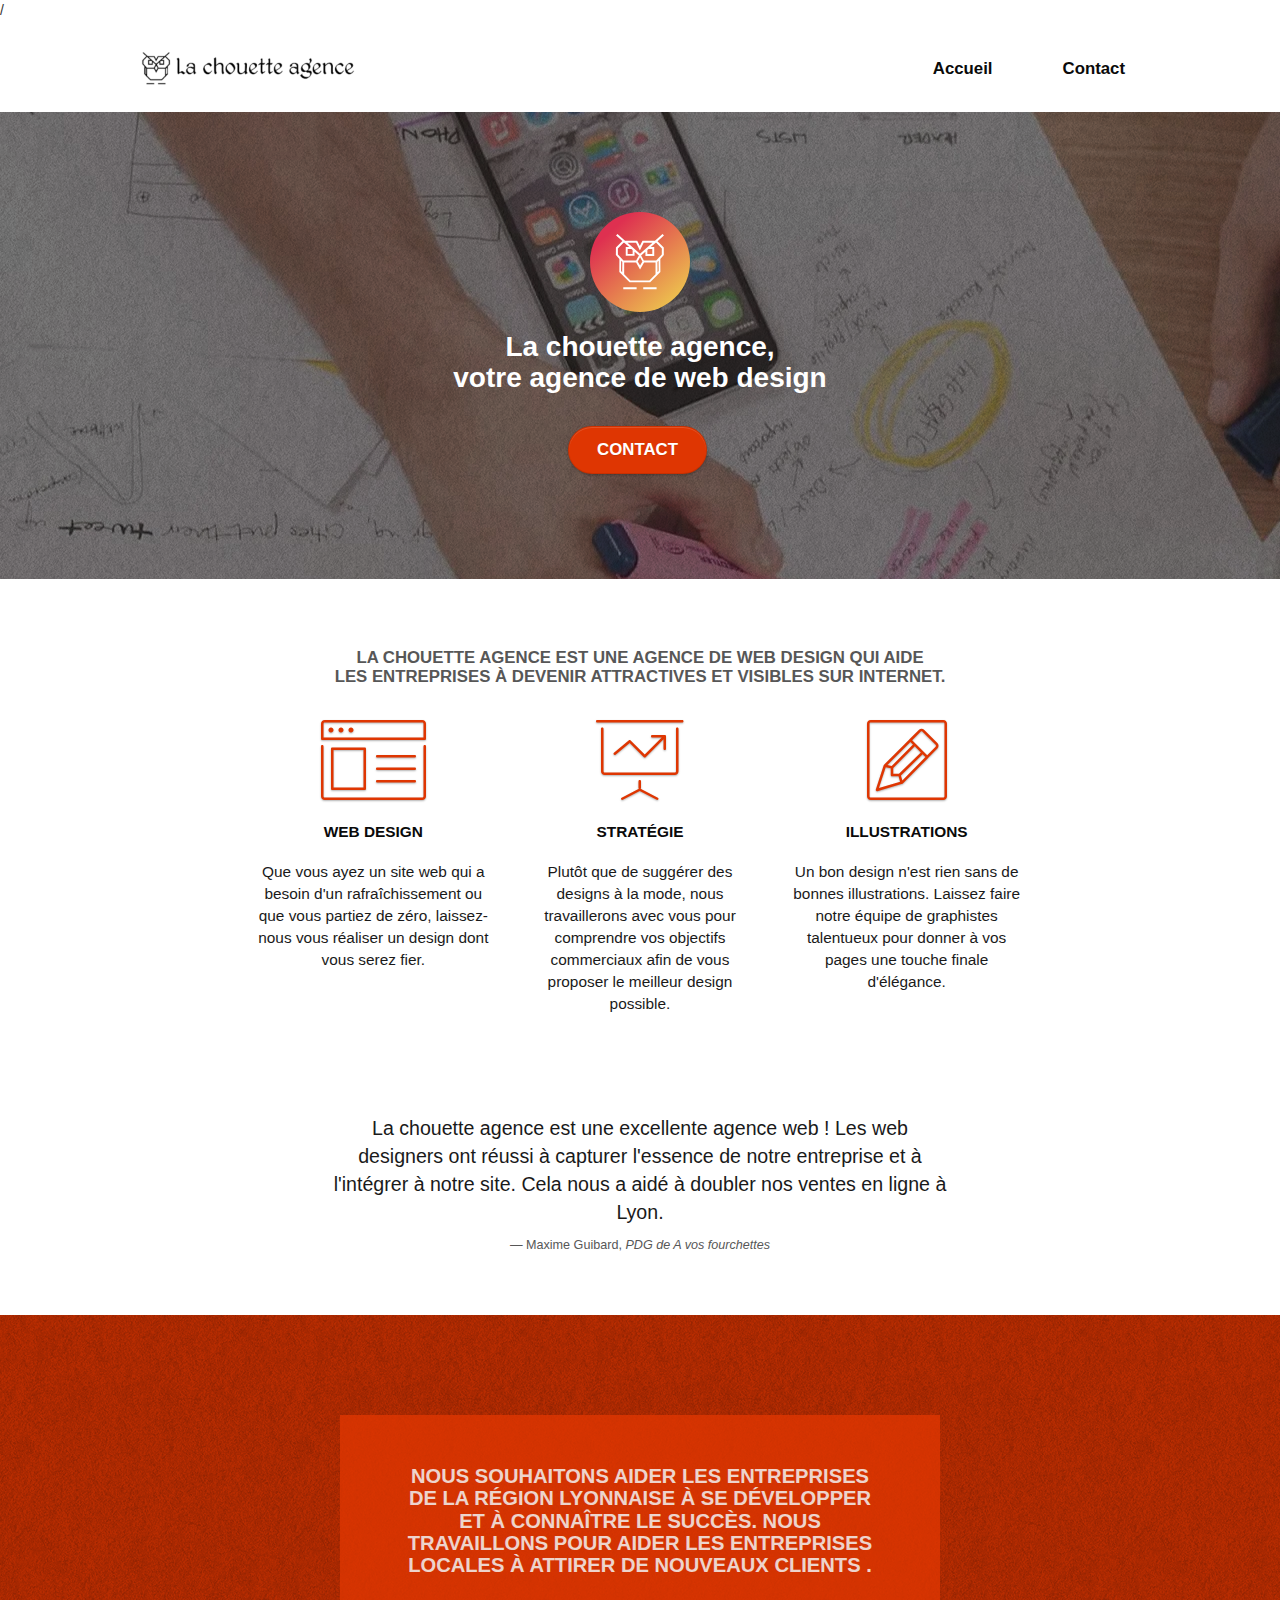
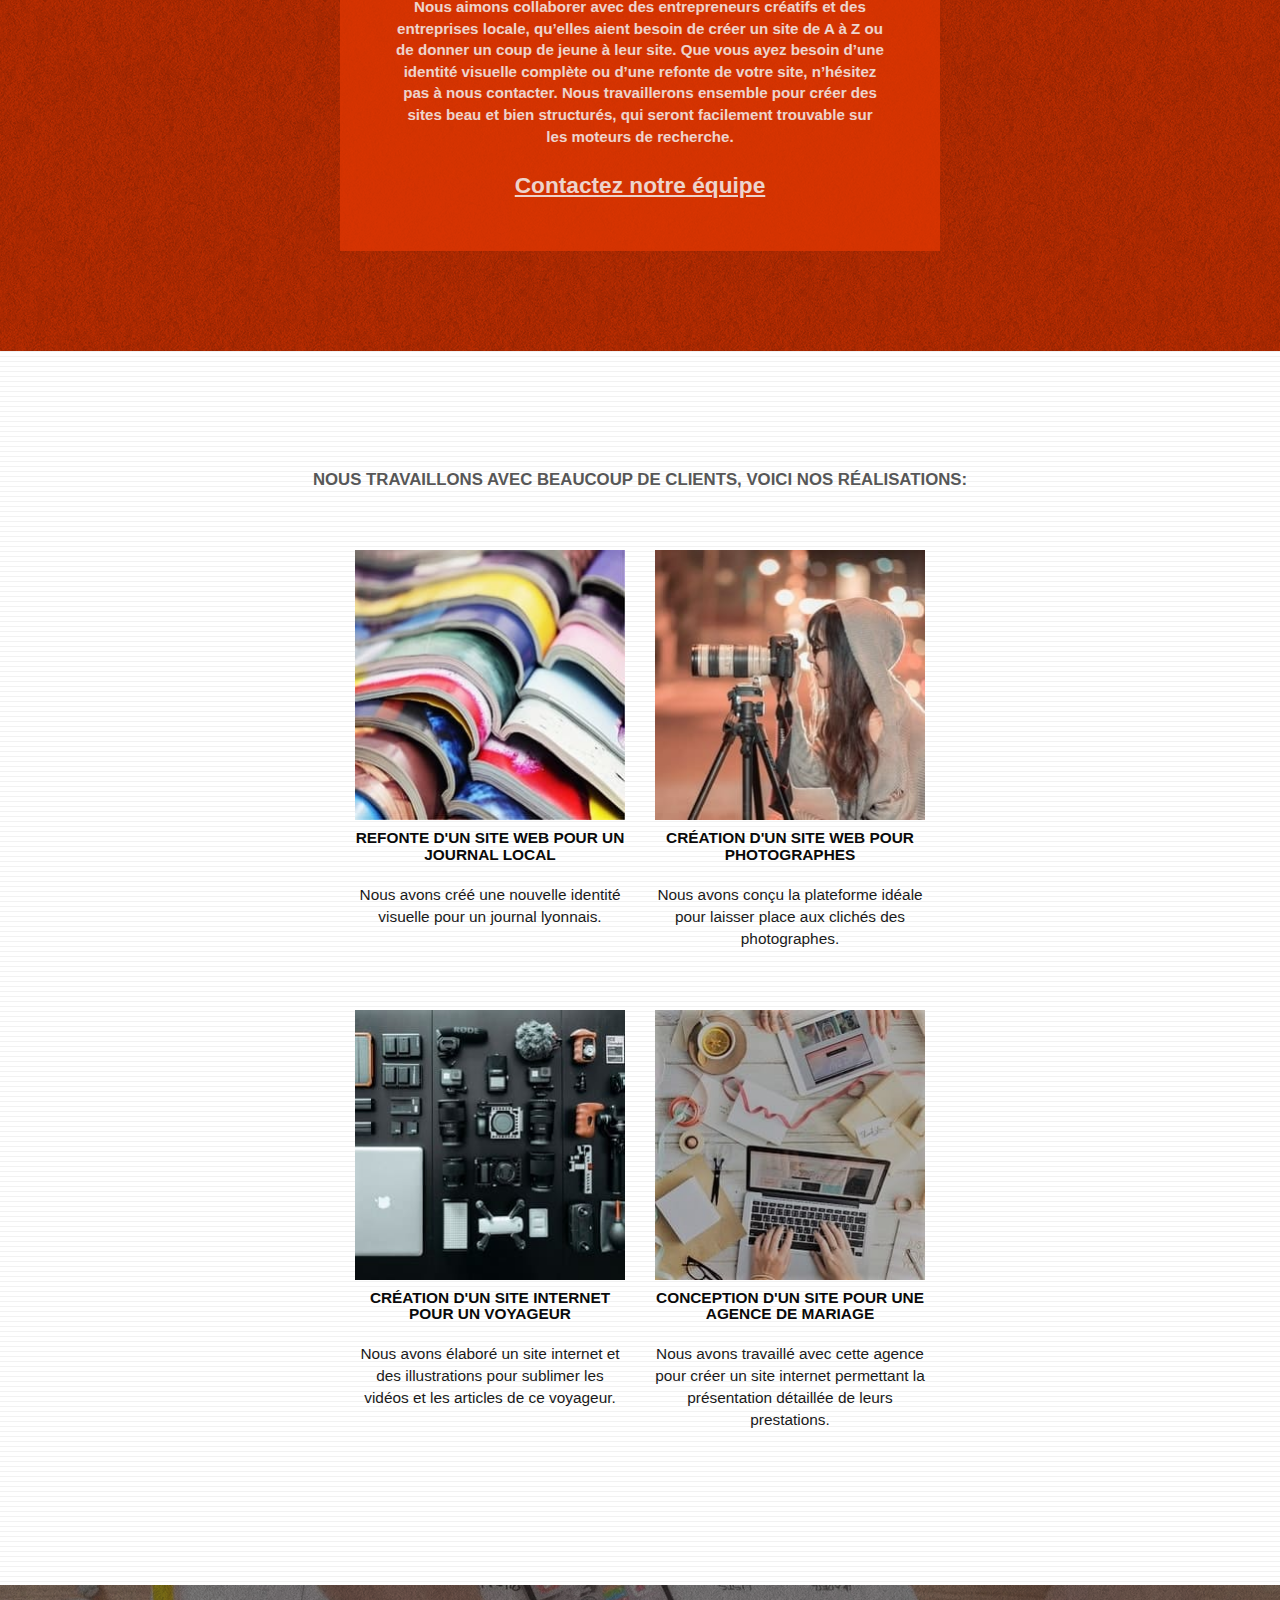
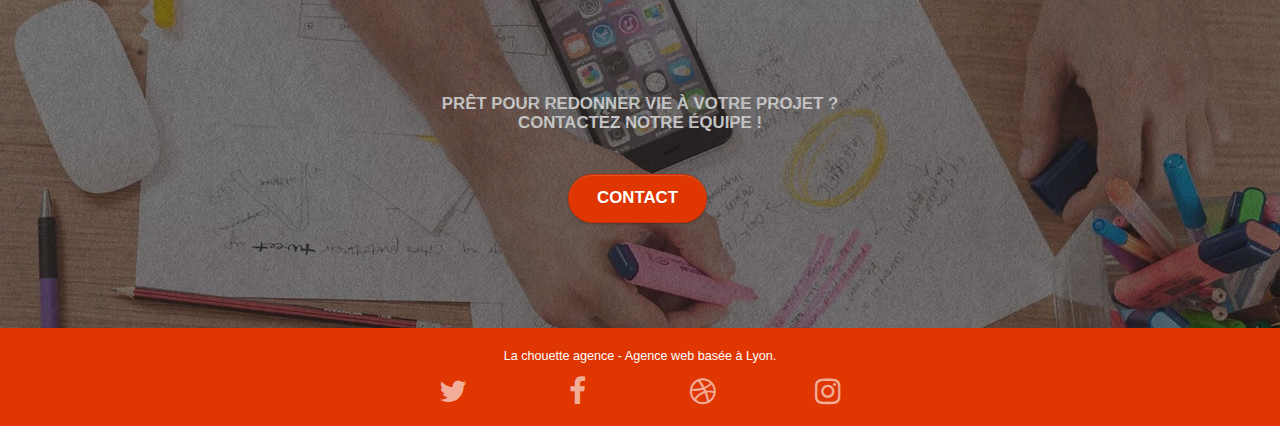
==== commit 3ec9d5a9: "centralisation des photos en version mobile" ====
--- a/index.html
+++ b/index.html
@@ -14,18 +14,18 @@
 	<link rel="stylesheet" type="text/css" href="style.css">
 	<!--<link rel="preload" href="https://cdnjs.cloudflare.com/ajax/libs/font-awesome/4.7.0/css/font-awesome.min.css" integrity="sha512-SfTiTlX6kk+qitfevl/7LibUOeJWlt9rbyDn92a1DqWOw9vWG2MFoays0sgObmWazO5BQPiFucnnEAjpAB+/Sw==" crossorigin="anonymous" as="style" />-->
 	<link rel="stylesheet" type="text/css" href="./css/font-awesome.css">
-	<link rel="stylesheet" type="text/css" href="./css/et-line.mini.css">
-
-	<script src="https://cdnjs.cloudflare.com/ajax/libs/jquery/3.5.0/jquery.min.js"
+	<link rel="stylesheet" type="text/css" href="./css/et-line.min.css">
+
+	<script async src="https://cdnjs.cloudflare.com/ajax/libs/jquery/3.5.0/jquery.min.js"
 		integrity="sha512-k2WPPrSgRFI6cTaHHhJdc8kAXaRM4JBFEDo1pPGGlYiOyv4vnA0Pp0G5XMYYxgAPmtmv/IIaQA6n5fLAyJaFMA=="
 		crossorigin="anonymous"></script>
 	<!--<script src="https://cdnjs.cloudflare.com/ajax/libs/jquery/2.1.0/jquery.min.js" integrity="sha512-qp27nuUylUgwBZJHsmm3W7klwuM5gke4prTvPok3X5zi50y3Mo8cgpeXegWWrdfuXyF2UdLWK/WCb5Mv7CKHcA==" crossorigin="anonymous"></script> -->
-	<script src="https://cdnjs.cloudflare.com/ajax/libs/twitter-bootstrap/4.4.1/js/bootstrap.min.js"
+	<script defer src="https://cdnjs.cloudflare.com/ajax/libs/twitter-bootstrap/4.4.1/js/bootstrap.min.js"
 		integrity="sha512-jCaU0Dp3IbMDlZ6f6dSEQSnOrSsugG6F6YigRWnagi7HoOLshF1kwxLT4+xCZRgQsTNqpUKj6WmWOxsu9l3URA=="
 		crossorigin="anonymous"></script>
 	<!--<script src="https://cdnjs.cloudflare.com/ajax/libs/twitter-bootstrap/3.3.5/js/bootstrap.min.js" integrity="sha512-K1qjQ+NcF2TYO/eI3M6v8EiNYZfA95pQumfvcVrTHtwQVDG+aHRqLi/ETn2uB+1JqwYqVG3LIvdm9lj6imS/pQ==" crossorigin="anonymous"></script> -->
-	<script src="./js/blocs.js"></script>
-	<script src="./js/jquery.touchSwipe.js" defer></script>
+	<script defer src="./js/blocs.js"></script>
+	<script defer src="./js/jquery.touchSwipe.js" defer></script> 
 
 	<title>La Chouette Agence | Agence de Webdesign Lyonnaise</title>
 
--- a/style.css
+++ b/style.css
@@ -91,7 +91,7 @@
 }
 
 .texture-paper::before {
-    background: url("img/texture-paper.png");
+    background: url("img/texture-paper.webp");
     background-size: 280px 280px;
 }
 
@@ -776,6 +776,8 @@
 
 .portfolio-thumb {
     margin-bottom: 24px;
+    max-width: 100%;
+    margin: auto;
 }
 
 .portfolio-row {
@@ -861,11 +863,11 @@
 }
 
 .bg-banniere {
-    background-image: url("img/la-chouette-agence-banniere.jpg");
+    background-image: url("img/la-chouette-agence-banniere.webp");
 }
 
 .bg-presentation {
-    background-image: url("img/img-presentation.jpg");
+    background-image: url("img/img-presentation.webp");
 }
 
 @media (max-width: 1024px) {
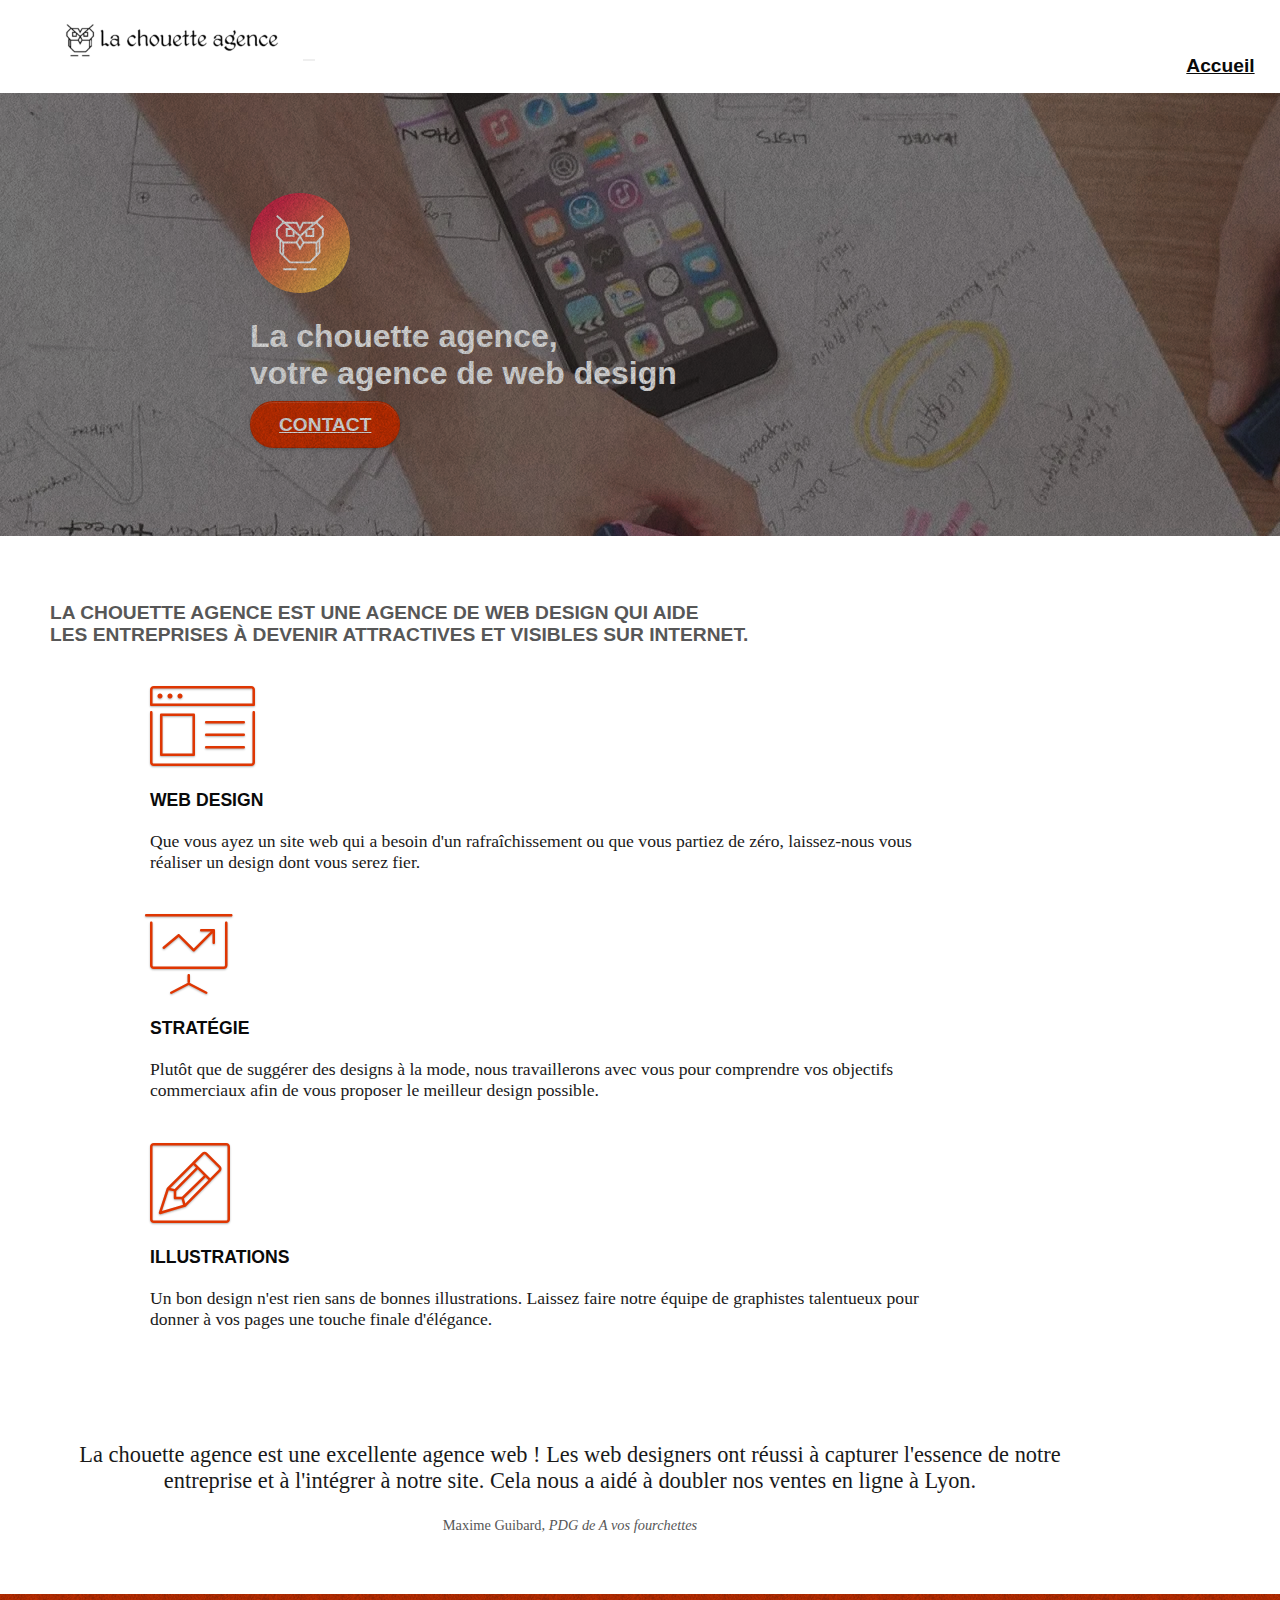
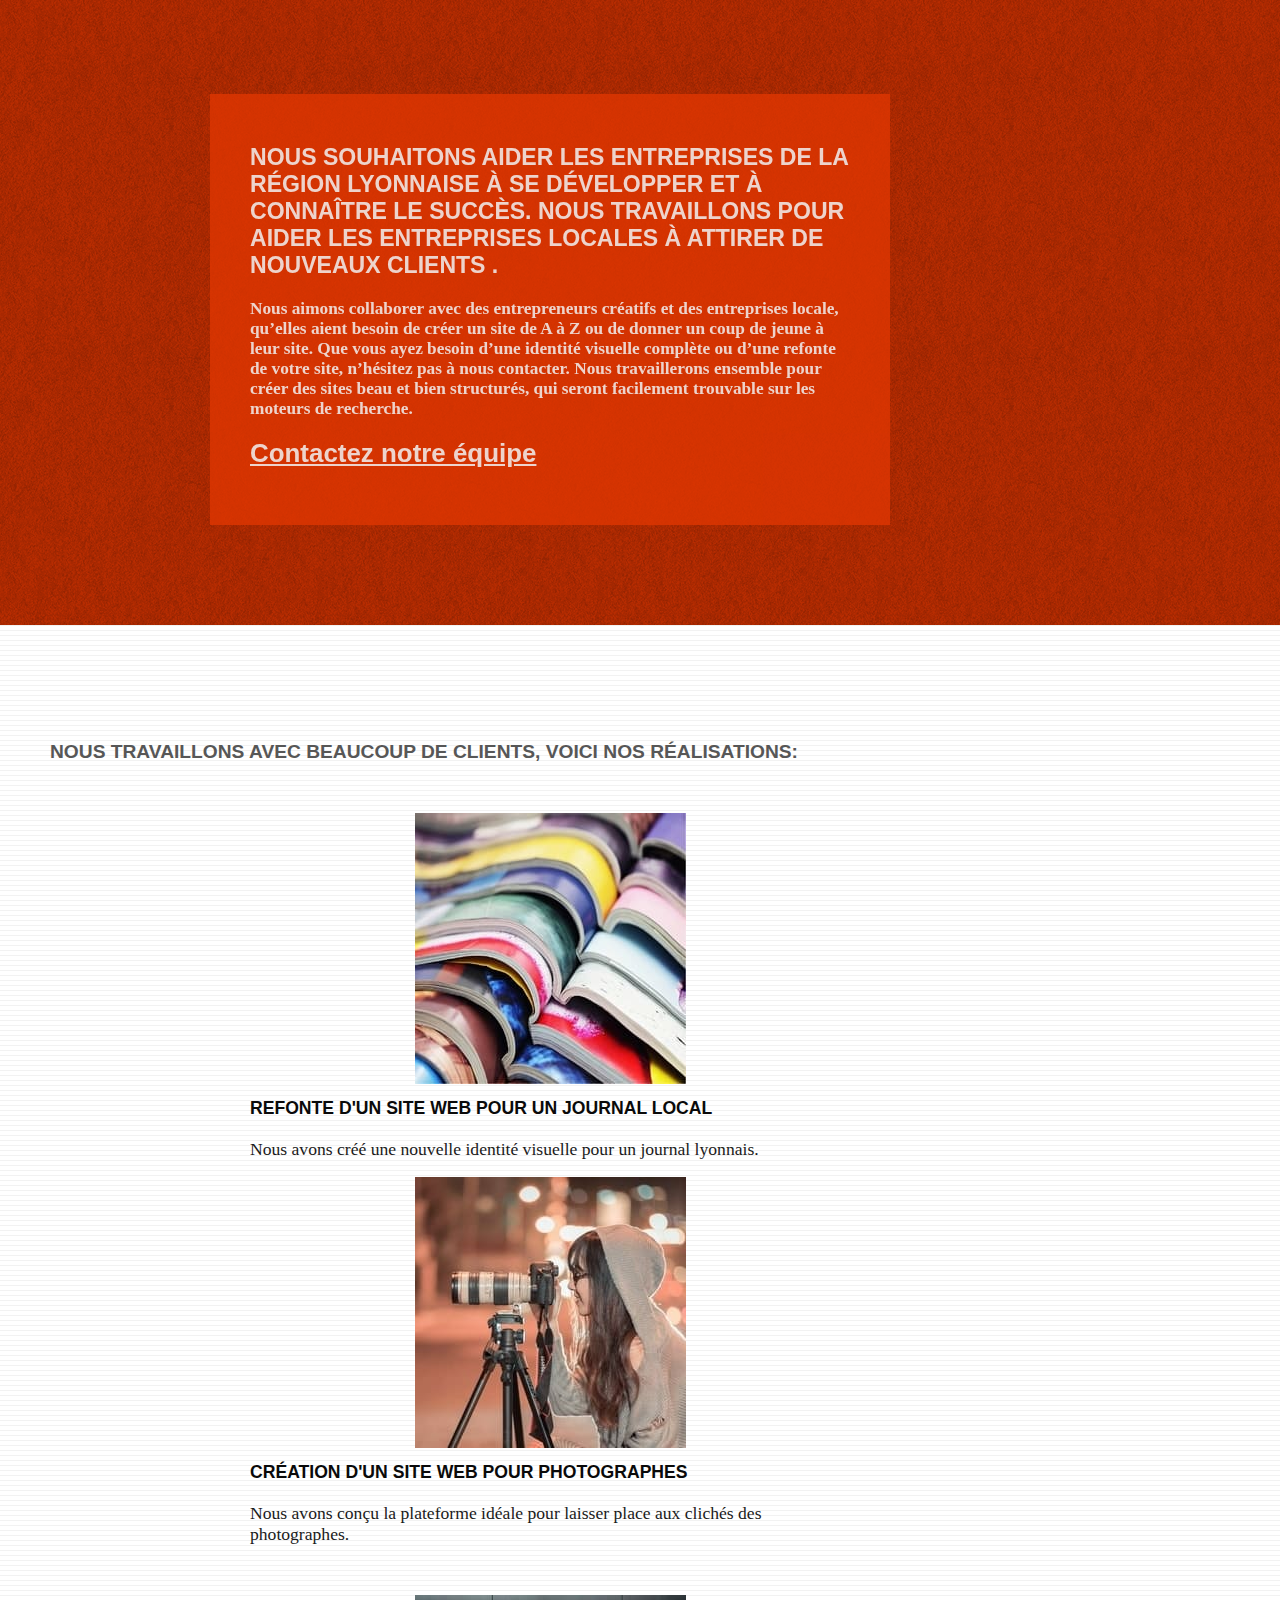
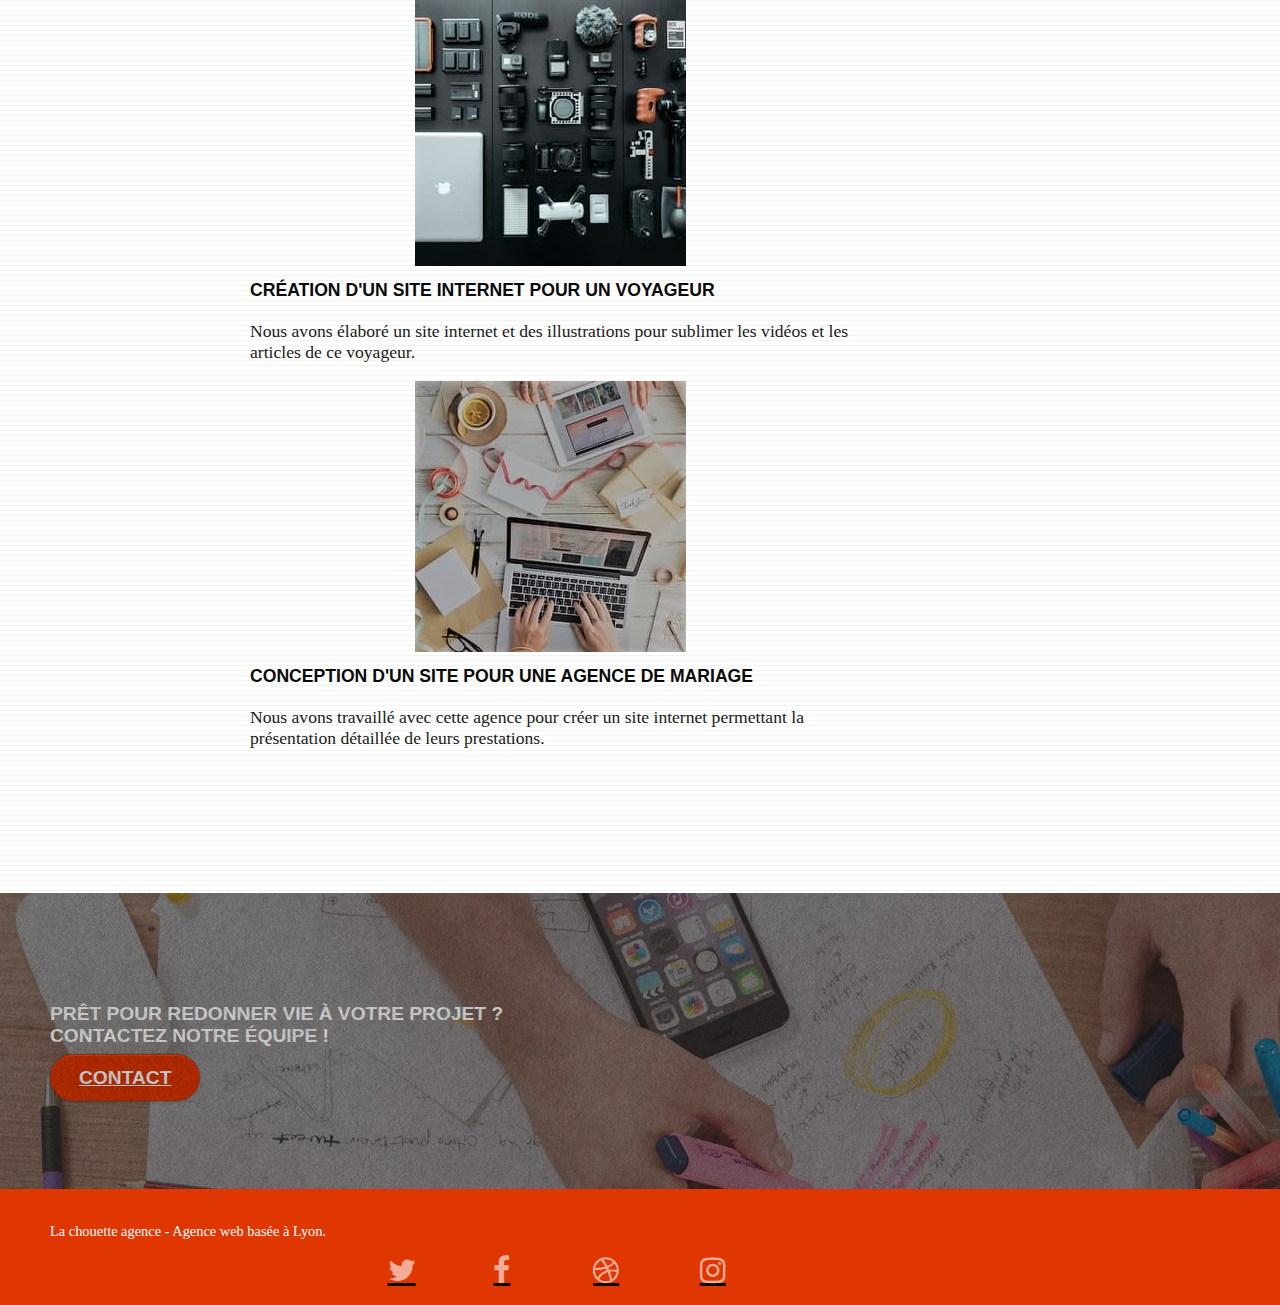
==== commit fcc6c3c8: "modif des librairies js et suppr des slash en trop dans HTML" ====
--- a/index.html
+++ b/index.html
@@ -9,43 +9,40 @@
 	<meta name="viewport" content="width=device-width, initial-scale=1.0, viewport-fit=cover">
 	<link rel="shortcut icon" type="image/png" href="favicon.jpg">
 
-	<!--<link rel="stylesheet" href="https://cdnjs.cloudflare.com/ajax/libs/twitter-bootstrap/3.3.5/css/bootstrap.css" integrity="sha512-++bHK0UNrNHW3LVNLzgTm2G7uOH6Kd+Ved0sskOL0+TY7pr5AcWQgR19kdjAhyyiQRDjFwXubDGqTvjnS09HNA==" crossorigin="anonymous"/> -->
-	<link rel="stylesheet" href="css/bootstrap.min.css">
+	<link rel="stylesheet" href="https://cdnjs.cloudflare.com/ajax/libs/twitter-bootstrap/3.3.5/css/bootstrap.min.css"
+		integrity="sha512-dTfge/zgoMYpP7QbHy4gWMEGsbsdZeCXz7irItjcC3sPUFtf0kuFbDz/ixG7ArTxmDjLXDmezHubeNikyKGVyQ=="
+		crossorigin="anonymous">
 	<link rel="stylesheet" type="text/css" href="style.css">
-	<!--<link rel="preload" href="https://cdnjs.cloudflare.com/ajax/libs/font-awesome/4.7.0/css/font-awesome.min.css" integrity="sha512-SfTiTlX6kk+qitfevl/7LibUOeJWlt9rbyDn92a1DqWOw9vWG2MFoays0sgObmWazO5BQPiFucnnEAjpAB+/Sw==" crossorigin="anonymous" as="style" />-->
 	<link rel="stylesheet" type="text/css" href="./css/font-awesome.css">
 	<link rel="stylesheet" type="text/css" href="./css/et-line.min.css">
 
-	<script async src="https://cdnjs.cloudflare.com/ajax/libs/jquery/3.5.0/jquery.min.js"
-		integrity="sha512-k2WPPrSgRFI6cTaHHhJdc8kAXaRM4JBFEDo1pPGGlYiOyv4vnA0Pp0G5XMYYxgAPmtmv/IIaQA6n5fLAyJaFMA=="
+	<script src="https://cdnjs.cloudflare.com/ajax/libs/jquery/2.1.0/jquery.min.js"
+		integrity="sha512-qp27nuUylUgwBZJHsmm3W7klwuM5gke4prTvPok3X5zi50y3Mo8cgpeXegWWrdfuXyF2UdLWK/WCb5Mv7CKHcA=="
 		crossorigin="anonymous"></script>
-	<!--<script src="https://cdnjs.cloudflare.com/ajax/libs/jquery/2.1.0/jquery.min.js" integrity="sha512-qp27nuUylUgwBZJHsmm3W7klwuM5gke4prTvPok3X5zi50y3Mo8cgpeXegWWrdfuXyF2UdLWK/WCb5Mv7CKHcA==" crossorigin="anonymous"></script> -->
-	<script defer src="https://cdnjs.cloudflare.com/ajax/libs/twitter-bootstrap/4.4.1/js/bootstrap.min.js"
-		integrity="sha512-jCaU0Dp3IbMDlZ6f6dSEQSnOrSsugG6F6YigRWnagi7HoOLshF1kwxLT4+xCZRgQsTNqpUKj6WmWOxsu9l3URA=="
-		crossorigin="anonymous"></script>
-	<!--<script src="https://cdnjs.cloudflare.com/ajax/libs/twitter-bootstrap/3.3.5/js/bootstrap.min.js" integrity="sha512-K1qjQ+NcF2TYO/eI3M6v8EiNYZfA95pQumfvcVrTHtwQVDG+aHRqLi/ETn2uB+1JqwYqVG3LIvdm9lj6imS/pQ==" crossorigin="anonymous"></script> -->
-	<script defer src="./js/blocs.js"></script>
-	<script defer src="./js/jquery.touchSwipe.js" defer></script> 
+	<script src="https://cdnjs.cloudflare.com/ajax/libs/twitter-bootstrap/3.3.5/js/bootstrap.min.js"
+		integrity="sha512-K1qjQ+NcF2TYO/eI3M6v8EiNYZfA95pQumfvcVrTHtwQVDG+aHRqLi/ETn2uB+1JqwYqVG3LIvdm9lj6imS/pQ=="
+		crossorigin="anonymous" defer></script>
+	<script src="./js/blocs.js" defer></script>
+	<script src="./js/jquery.touchSwipe.js" defer></script>
 
 	<title>La Chouette Agence | Agence de Webdesign Lyonnaise</title>
 
-	<meta property="og:title" content="La Chouette Agence | Agence de Web Design Lyonnaise" />
+	<meta property="og:title" content="La Chouette Agence | Agence de Web Design Lyonnaise">
 	<meta property="og:description"
-		content="La chouette agence est une grande agence de web design basée à Lyon qui aide les entreprises à devenir attractives et visibles sur Internet" />
-
-	<meta name="twitter:card" content="summary" />
-	<meta name="twitter:site" content="@la_chouette_agence" />
-	<meta name="twitter:title" content="La Chouette Agence | Agence de Web Design Lyonnaise">/
+		content="La chouette agence est une grande agence de web design basée à Lyon qui aide les entreprises à devenir attractives et visibles sur Internet">
+
+	<meta name="twitter:card" content="summary">
+	<meta name="twitter:site" content="@la_chouette_agence">
+	<meta name="twitter:title" content="La Chouette Agence | Agence de Web Design Lyonnaise">
 	<meta property="twitter:description"
-		content="La chouette agence est une grande agence de web design basée à Lyon qui aide les entreprises à devenir attractives et visibles sur Internet" />
-
+		content="La chouette agence est une grande agence de web design basée à Lyon qui aide les entreprises à devenir attractives et visibles sur Internet">
 
 
 	<!-- Analytics -->
 
 	<!-- Analytics END -->
-
 </head>
+
 
 <body>
 	<!-- Principal conteneur -->
@@ -58,8 +55,8 @@
 				<nav class="navbar row">
 					<div class="navbar-header">
 						<a class="navbar-brand" href="index.html"><img src="img/la-chouette-agence.png"
-								alt="logo noir et blanc de la chouette agence." height="40" /></a>
-						<button id="nav-toggle" type="button" class="ui-navbar-toggle navbar-toggle"
+								alt="logo noir et blanc de la chouette agence." height="40"></a>
+						<button id="nav-toggle" type="button" class="ui-navbar-toggle navbar-toggle" 
 							data-toggle="collapse" data-target=".navbar-1">
 							<span class="sr-only">Toggle navigation</span><span class="icon-bar"></span><span
 								class="icon-bar"></span><span class="icon-bar"></span>
@@ -91,7 +88,7 @@
 						<div class="row tight-width-whitespace">
 							<div class="col-sm-12">
 								<img src="img/logo.svg" class="center-block image-resize-mode" width="100"
-									alt="logo en couleur de la chouette agence. " />
+									alt="logo en couleur de la chouette agence.">
 								<h1 class="text-center hero-bloc-text tc-white ">
 									La chouette agence, <br> votre agence de web design
 								</h1>
@@ -113,7 +110,7 @@
 					<div class="container bloc-md">
 						<div class="row">
 							<div class="col-sm-12 text-center">
-								<h2>La chouette agence est une agence de web design qui aide<br />les entreprises à
+								<h2>La chouette agence est une agence de web design qui aide<br>les entreprises à
 									devenir
 									attractives et visibles sur Internet.</h2>
 							</div>
@@ -133,8 +130,7 @@
 							</div>
 							<div class="col-sm-4">
 								<div class="text-center">
-									<span
-										class="et-icon-presentation sm-shadow icon-dark-slate-blue icons icon-lg"></span>
+									<span class="et-icon-presentation sm-shadow icon-dark-slate-blue icons icon-lg"></span>
 								</div>
 								<h3 class="mg-md text-center">
 									Stratégie
@@ -189,17 +185,11 @@
 								</h2>
 								<p class="text-center white">
 									Nous aimons collaborer avec des entrepreneurs créatifs et des entreprises locale,
-									qu’elles
-									aient besoin de créer un site de A à Z ou de donner un coup de jeune à leur site.
-									Que
-									vous
-									ayez besoin d’une identité visuelle complète ou d’une refonte de votre site,
-									n’hésitez
-									pas à
-									nous contacter. Nous travaillerons ensemble pour créer des sites beau et bien
-									structurés,
-									qui seront facilement trouvable sur les moteurs de recherche. <br><br><a
-										class="ltc-white bold-link" href="contact.html">Contactez notre équipe</a><br>
+									qu’elles aient besoin de créer un site de A à Z ou de donner un coup de jeune à leur site.
+									Que vous ayez besoin d’une identité visuelle complète ou d’une refonte de votre site,
+									n’hésitez pas à nous contacter. Nous travaillerons ensemble pour créer des sites beau et bien
+									structurés, qui seront facilement trouvable sur les moteurs de recherche.<br><br>
+									<a class="ltc-white bold-link" href="contact.html">Contactez notre équipe</a><br>
 								</p>
 							</div>
 						</div>
@@ -236,7 +226,7 @@
 									data-caption="Création d'un site web pour photographes"
 									data-frame="snapshot-lb"><img src="img/2-mini.jpg"
 										class="img-responsive portfolio-thumb"
-										alt="une photographe prenant une photo" /></a>
+										alt="une photographe prenant une photo"></a>
 								<h3 class="mg-md text-center">
 									Création d'un site web pour photographes
 								</h3>
@@ -252,7 +242,7 @@
 									data-caption="Création d'un site internet pour un voyageur"
 									data-frame="snapshot-lb"><img src="img/3-mini.jpg"
 										class="img-responsive portfolio-thumb"
-										alt="appareils photo, ordinateur et drône d'un voyageur" /></a>
+										alt="appareils photo, ordinateur et drône d'un voyageur"></a>
 								<h3 class="mg-md text-center">
 									Création d'un site internet pour un voyageur
 								</h3>
@@ -265,9 +255,8 @@
 							<div class="col-sm-6">
 								<a href="#" data-lightbox="img/4-zoom.jpg" data-gallery-id="gallery-1"
 									data-caption="Conception d'un site pour une agence de mariage"
-									data-frame="snapshot-lb"><img src="img/4-mini.jpg"
-										class="img-responsive portfolio-thumb"
-										alt="materiel d'une agence de mariage" /></a>
+									data-frame="snapshot-lb"><img src="img/4-mini.jpg" class="img-responsive portfolio-thumb"
+										alt="materiel d'une agence de mariage"></a>
 								<h3 class="mg-md text-center">
 									Conception d'un site pour une agence de mariage
 								</h3>
@@ -291,8 +280,7 @@
 								Prêt pour redonner vie à votre projet ?<br>Contactez notre équipe !
 							</h2>
 							<div class="col-sm-12 text-center">
-								<a href="contact.html"
-									class="btn btn-atomic-tangerine btn-clean btn-rd btn-lg cta-hero">Contact</a>
+								<a href="contact.html" class="btn btn-atomic-tangerine btn-clean btn-rd btn-lg cta-hero">Contact</a>
 							</div>
 						</div>
 					</div>
@@ -314,22 +302,19 @@
 								<div class="col-sm-3">
 									<div class="text-center">
 
-										<a class="social" href="https://twitter.com" title="lien twitter"
-											aria-label="lien twitter">
+										<a class="social" href="https://twitter.com" title="lien twitter" aria-label="lien twitter">
 											<span class="fa fa-twitter icon-md"></span></a>
 									</div>
 								</div>
 								<div class="col-sm-3">
 									<div class="text-center">
-										<a class="social" href="https://www.facebook.com" title="lien facebook"
-											aria-label="lien facebook">
+										<a class="social" href="https://www.facebook.com" title="lien facebook" aria-label="lien facebook">
 											<span class="fa fa-facebook icon-md"></span></a>
 									</div>
 								</div>
 								<div class="col-sm-3">
 									<div class="text-center">
-										<a class="social" href="https://dribbble.com" title="lien dribbble"
-											aria-label="lien dribbble">
+										<a class="social" href="https://dribbble.com" title="lien dribbble" aria-label="lien dribbble">
 											<span class="fa fa-dribbble icon-md"></span></a>
 									</div>
 								</div>
